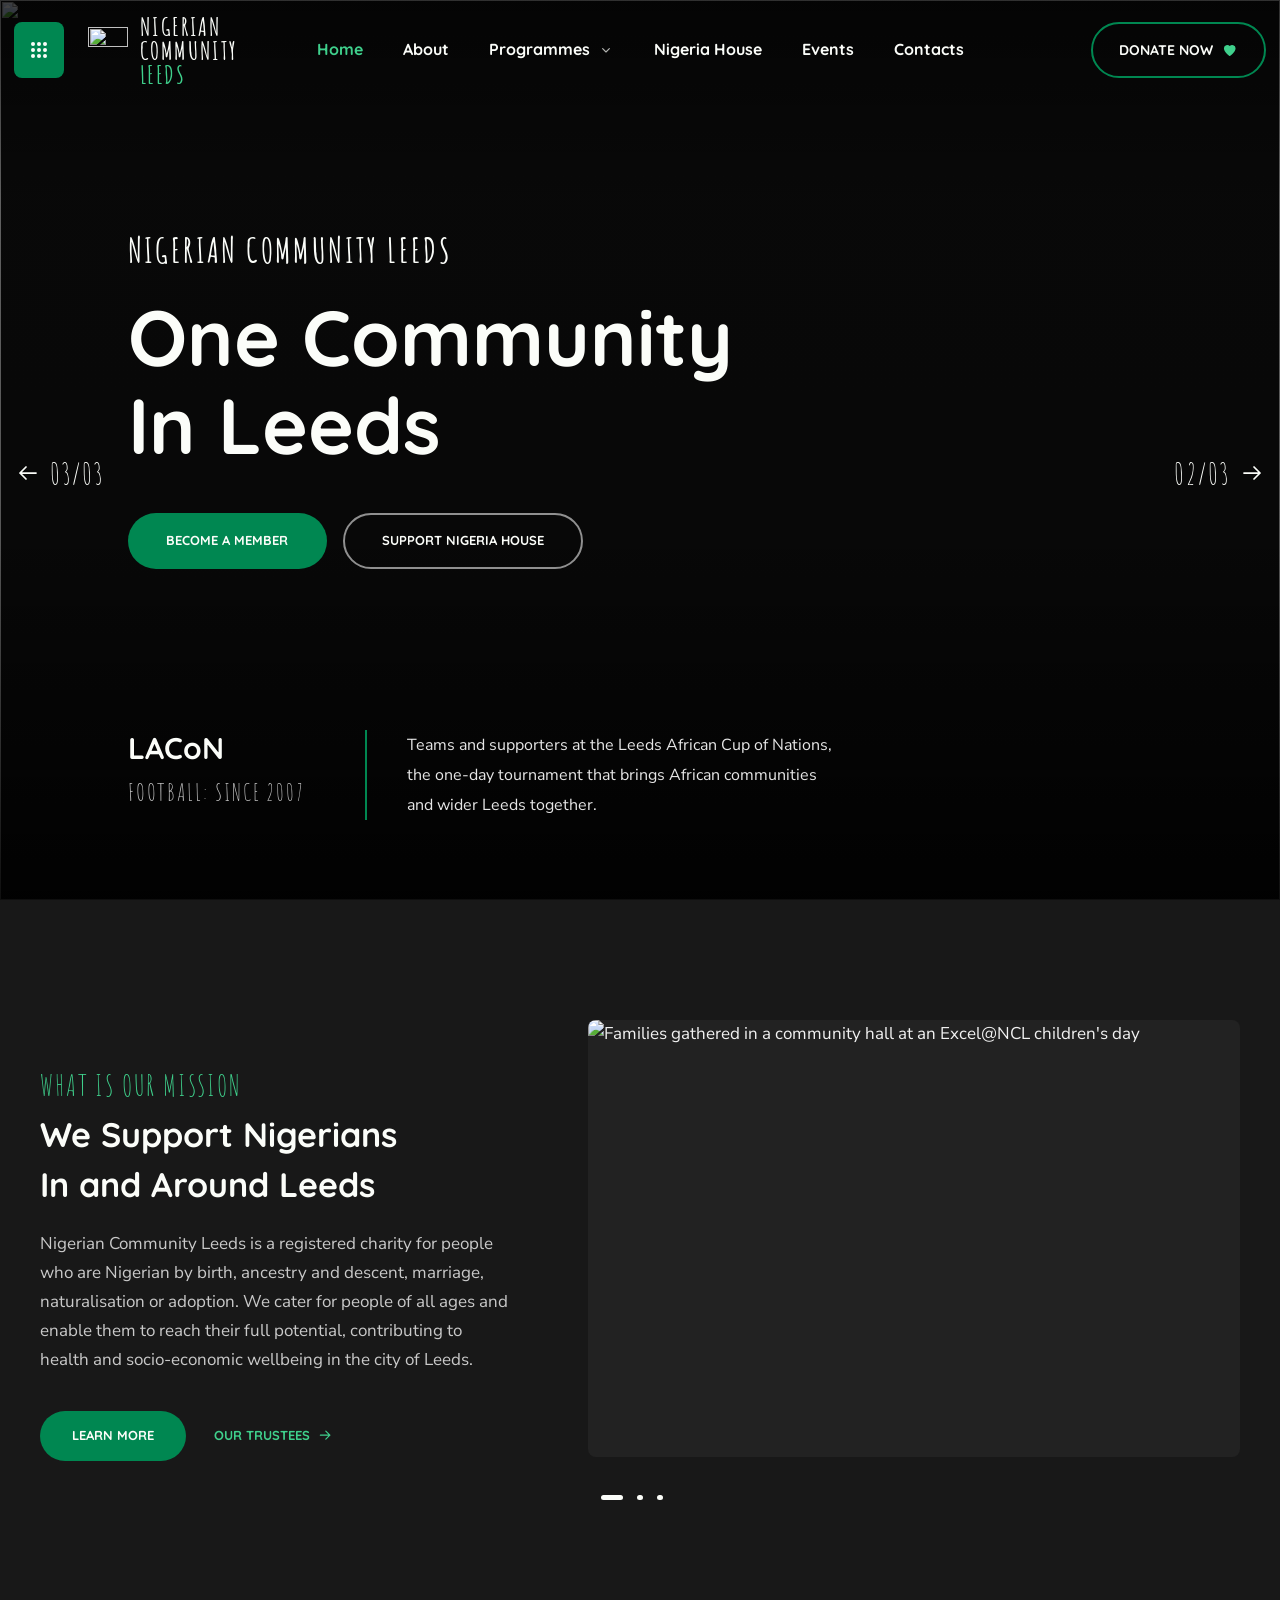
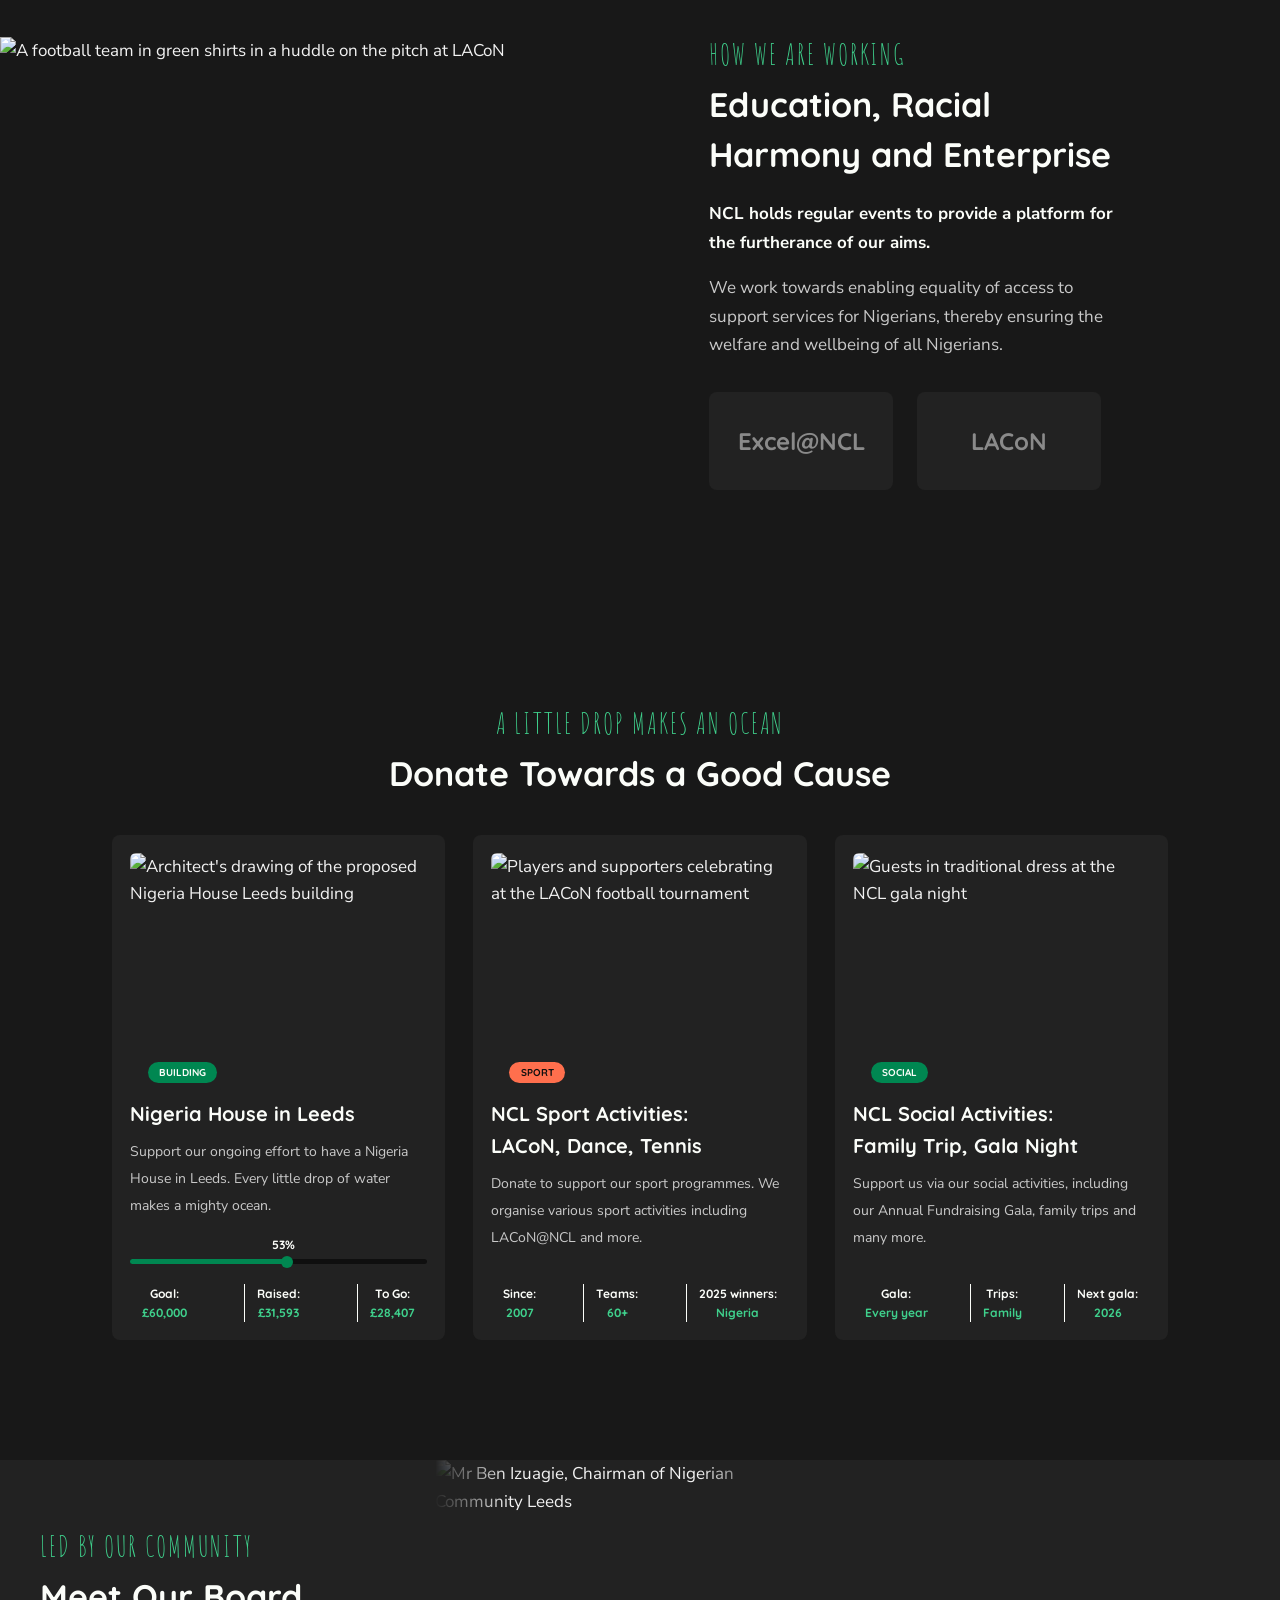
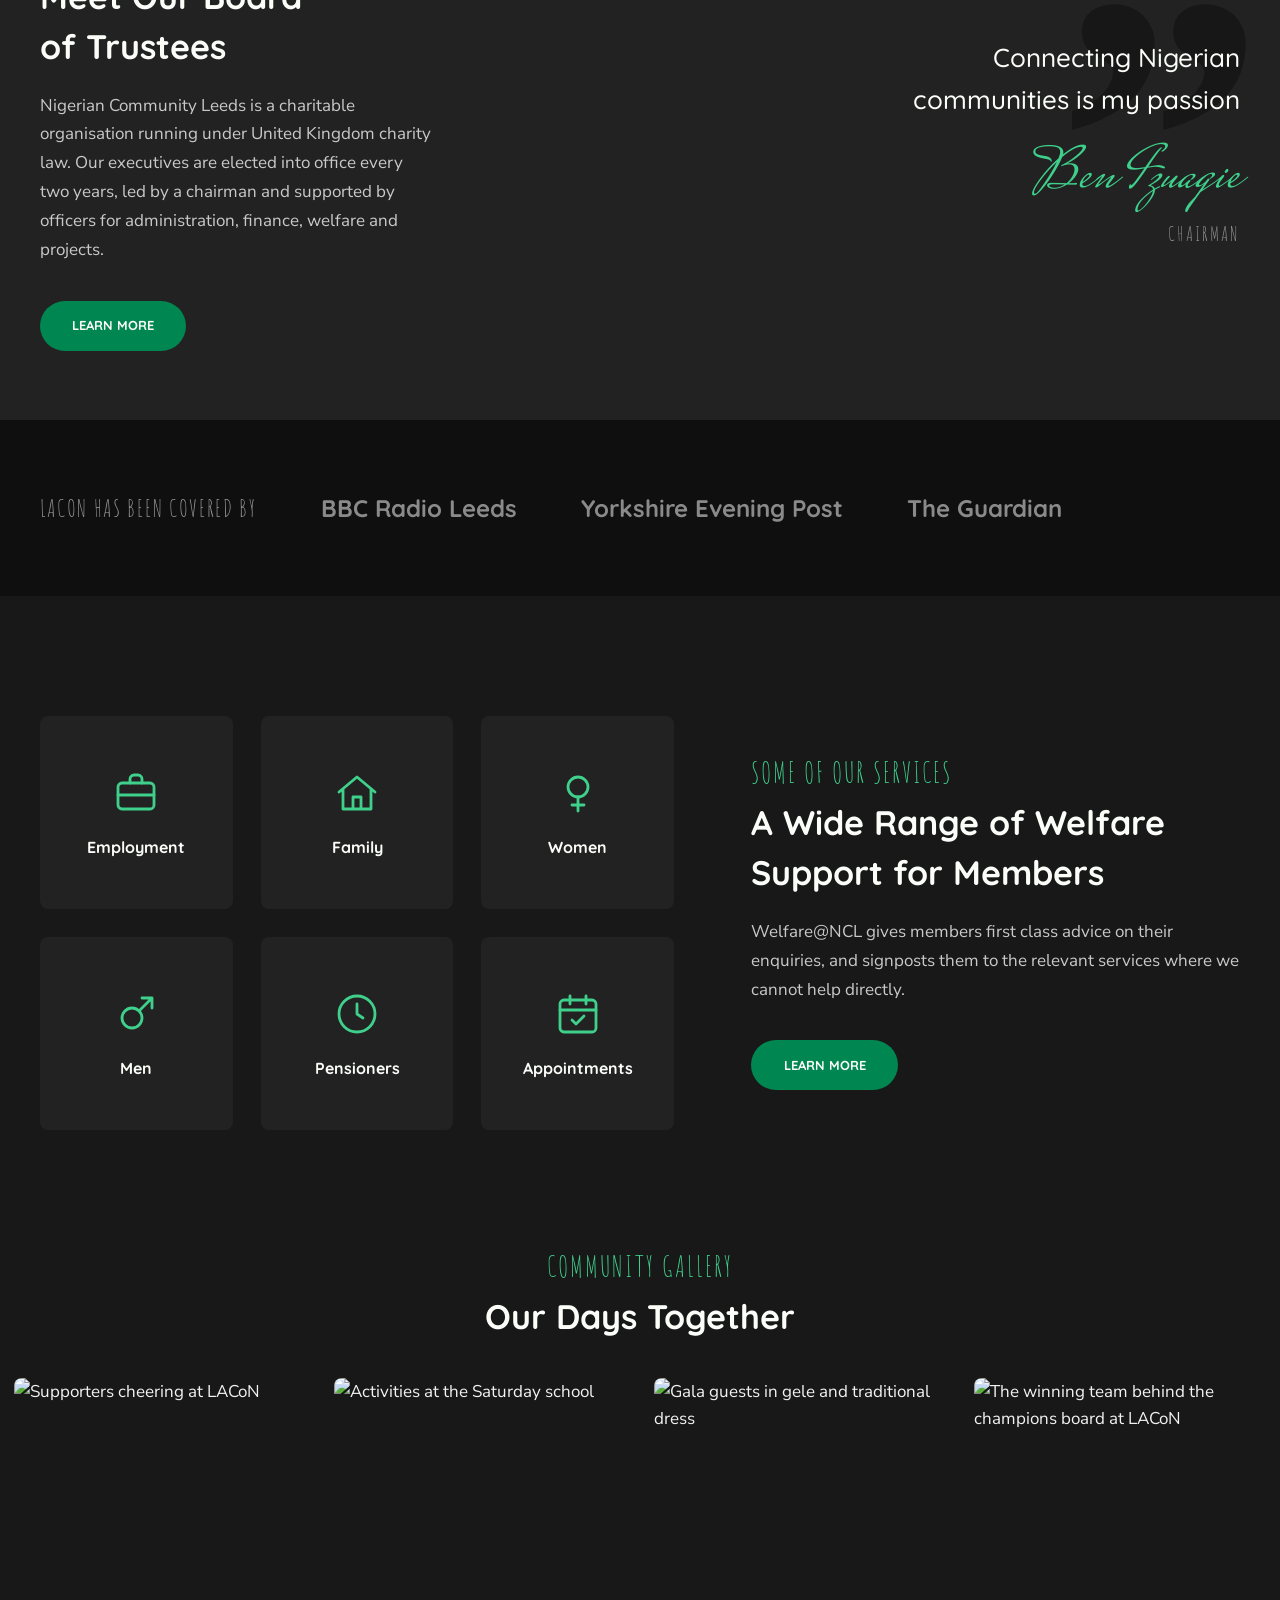
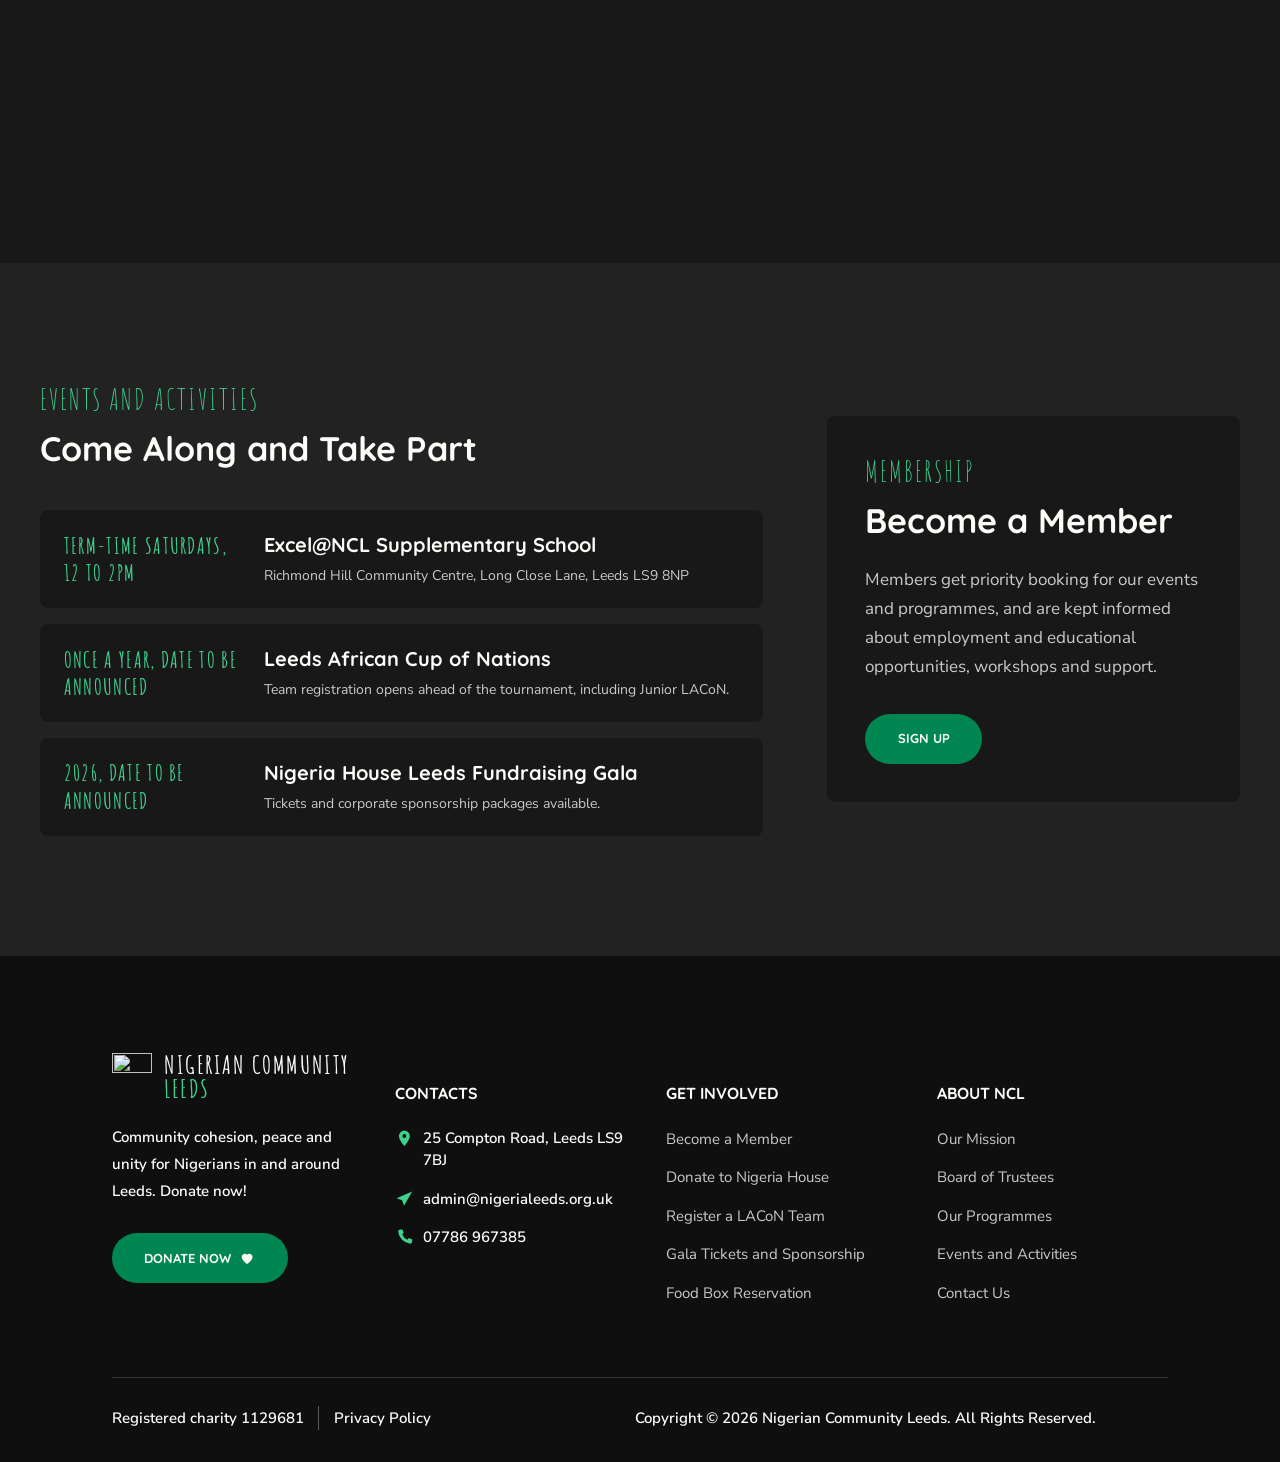
==== index.html @ 9a16222a "Add Nigerian Community Leeds static site Six pages (home, about, programmes, Nigeria House, events, " ====
<!doctype html>
<html lang="en-GB">
<head>
  <meta charset="utf-8">
  <meta name="viewport" content="width=device-width, initial-scale=1">
  <title>Nigerian Community Leeds | Education, welfare, sport and culture</title>
  <meta name="description" content="Nigerian Community Leeds (NCL) is a registered charity supporting Nigerians in and around Leeds through education, welfare, sport and culture.">
  <meta name="theme-color" content="#181818">

  <link rel="preconnect" href="https://fonts.googleapis.com">
  <link rel="preconnect" href="https://fonts.gstatic.com" crossorigin>
  <link href="https://fonts.googleapis.com/css2?family=Amatic+SC:wght@400;700&family=Mrs+Saint+Delafield&family=Nunito+Sans:opsz,wght@6..12,400;6..12,600;6..12,700&family=Quicksand:wght@500;700&display=swap" rel="stylesheet">
  <link rel="stylesheet" href="assets/css/main.css">
  <script src="assets/js/main.js" type="module"></script>
</head>
<body>
  <a class="skip-link" href="#main">Skip to content</a>

  <header class="site-header" data-header>
    <div class="site-header__start">
      <button class="menu-button" type="button" aria-haspopup="dialog" aria-controls="site-menu" data-menu-open>
        <span class="visually-hidden">Open menu</span>
        <svg viewBox="0 0 24 24" aria-hidden="true" fill="currentColor">
          <circle cx="6" cy="6" r="2"/><circle cx="12" cy="6" r="2"/><circle cx="18" cy="6" r="2"/>
          <circle cx="6" cy="12" r="2"/><circle cx="12" cy="12" r="2"/><circle cx="18" cy="12" r="2"/>
          <circle cx="6" cy="18" r="2"/><circle cx="12" cy="18" r="2"/><circle cx="18" cy="18" r="2"/>
        </svg>
      </button>
      <a class="brand" href="index.html" aria-label="Nigerian Community Leeds, home">
        <img class="brand__crest" src="https://nigerialeeds.org.uk/wp-content/uploads/2013/03/logo-e1364282303320.png" alt="" width="40" height="46">
        <span class="brand__name">Nigerian Community <span>Leeds</span></span>
      </a>
    </div>

    <nav class="site-nav" aria-label="Main">
      <ul class="site-nav__list">
        <li><a href="index.html" aria-current="page">Home</a></li>
        <li><a href="about.html">About</a></li>
        <li class="has-submenu">
          <a href="programmes.html">Programmes
            <svg class="icon" viewBox="0 0 24 24" aria-hidden="true"><path d="m7 10 5 5 5-5"/></svg>
          </a>
          <ul class="submenu">
            <li><a href="programmes.html#excel">Excel@NCL school</a></li>
            <li><a href="programmes.html#lacon">LACoN tournament</a></li>
            <li><a href="programmes.html#gala">Gala awards night</a></li>
            <li><a href="programmes.html#welfare">Welfare@NCL</a></li>
          </ul>
        </li>
        <li><a href="nigeria-house.html">Nigeria House</a></li>
        <li><a href="events.html">Events</a></li>
        <li><a href="contact.html">Contacts</a></li>
      </ul>
    </nav>

    <div class="site-header__end">
      <a class="button button--outline" href="nigeria-house.html#donate">
        Donate now
        <svg class="icon icon--solid" viewBox="0 0 24 24" aria-hidden="true"><path d="M12 20.500s-8-5-8-10.700A4.600 4.600 0 0 1 12 7a4.600 4.600 0 0 1 8 2.800c0 5.700-8 10.700-8 10.700z"/></svg>
      </a>
    </div>
  </header>

  <dialog class="menu" id="site-menu" aria-label="Menu" data-menu>
    <button class="round-button menu__close" type="button" data-menu-close>
      <span class="visually-hidden">Close menu</span>
      <svg class="icon" viewBox="0 0 24 24" aria-hidden="true"><path d="M6 6l12 12M18 6 6 18"/></svg>
    </button>
    <ul class="menu__list">
      <li><a href="index.html">Home</a></li>
      <li><a href="about.html">About</a></li>
      <li><a href="programmes.html">Programmes</a></li>
      <li><a href="nigeria-house.html">Nigeria House</a></li>
      <li><a href="events.html">Events</a></li>
      <li><a href="index.html#membership">Membership</a></li>
      <li><a href="contact.html">Contacts</a></li>
    </ul>
    <address class="menu__contact">
      25 Compton Road, Leeds LS9 7BJ<br>
      <a href="tel:+447786967385">07786 967385</a><br>
      <a href="mailto:admin@nigerialeeds.org.uk">admin@nigerialeeds.org.uk</a>
    </address>
  </dialog>

  <main id="main">

    <!-- Hero -->
    <section class="hero" aria-labelledby="hero-title" data-slider>
      <div class="hero__media" aria-hidden="true">
        <img class="hero__slide is-active" data-slide src="https://nigerialeeds.org.uk/wp-content/uploads/2020/03/img_1047.jpg" alt="" fetchpriority="high">
        <img class="hero__slide" data-slide src="https://nigerialeeds.org.uk/wp-content/uploads/2020/03/IMG_1128-1024x768.jpg" alt="" loading="lazy">
        <img class="hero__slide" data-slide src="https://nigerialeeds.org.uk/wp-content/uploads/2012/03/IMG_20140524_151326.jpg" alt="" loading="lazy">
      </div>

      <button class="hero__arrow hero__arrow--prev" type="button" data-prev aria-label="Previous slide">
        <svg class="icon" viewBox="0 0 24 24" aria-hidden="true"><path d="M20 12H4m6-6-6 6 6 6"/></svg>
        <span data-prev-count>03/03</span>
      </button>
      <button class="hero__arrow hero__arrow--next" type="button" data-next aria-label="Next slide">
        <span data-next-count>02/03</span>
        <svg class="icon" viewBox="0 0 24 24" aria-hidden="true"><path d="M4 12h16m-6-6 6 6-6 6"/></svg>
      </button>

      <div class="hero__content container">
        <p class="hero__eyebrow">Nigerian Community Leeds</p>
        <h1 class="hero__title" id="hero-title" data-headline>One Community<br>In Leeds</h1>
        <div class="hero__actions">
          <a class="button button--green button--caps" href="https://nigerialeeds.org.uk/membership-2/">Become a member</a>
          <a class="button button--ghost button--caps" href="nigeria-house.html">Support Nigeria House</a>
        </div>
      </div>

      <div class="hero__footer container" aria-live="polite">
        <div class="hero__caption">
          <p class="hero__caption-title" data-caption-title>LACoN</p>
          <p class="hero__caption-meta" data-caption-meta>Football: since 2007</p>
        </div>
        <p class="hero__caption-text" data-caption-text>Teams and supporters at the Leeds African Cup of Nations, the one-day tournament that brings African communities and wider Leeds together.</p>
      </div>
    </section>

<!-- Mission -->
    <section class="mission" id="about" aria-labelledby="mission-title">
      <div class="container mission__grid">
        <div class="mission__copy">
          <p class="eyebrow">What is our mission</p>
          <h2 class="heading" id="mission-title">We Support Nigerians In and Around Leeds</h2>
          <p class="prose">Nigerian Community Leeds is a registered charity for people who are Nigerian by birth, ancestry and descent, marriage, naturalisation or adoption. We cater for people of all ages and enable them to reach their full potential, contributing to health and socio-economic wellbeing in the city of Leeds.</p>
          <div class="mission__actions">
            <a class="button button--green button--caps" href="#aims">Learn more</a>
            <a class="arrow-link" href="about.html#trustees">Our trustees
              <svg class="icon" viewBox="0 0 24 24" aria-hidden="true"><path d="M5 12h14m-6-6 6 6-6 6"/></svg>
            </a>
          </div>
        </div>

        <div class="fader" data-fader>
          <div class="fader__frame">
            <img class="is-active" data-fader-item src="https://nigerialeeds.org.uk/wp-content/uploads/2012/03/IMG_20140524_142056.jpg" alt="Families gathered in a community hall at an Excel@NCL children's day" loading="lazy">
            <img data-fader-item src="https://nigerialeeds.org.uk/wp-content/uploads/2012/03/IMG_20140524_121127.jpg" alt="Children and volunteers at the Saturday school" loading="lazy">
            <img data-fader-item src="https://nigerialeeds.org.uk/wp-content/uploads/2012/03/IMG_20140524_151326.jpg" alt="A large group of children and parents at an NCL community day" loading="lazy">
          </div>
          <div class="dots">
            <button class="dots__dot is-active" type="button" data-fader-dot aria-label="Show photo 1"></button>
            <button class="dots__dot" type="button" data-fader-dot aria-label="Show photo 2"></button>
            <button class="dots__dot" type="button" data-fader-dot aria-label="Show photo 3"></button>
          </div>
        </div>
      </div>
    </section>

    <!-- How we work -->
    <section class="working" id="aims" aria-labelledby="working-title">
      <img class="working__image" src="https://nigerialeeds.org.uk/wp-content/uploads/2020/03/img_0846-1024x683.jpg" alt="A football team in green shirts in a huddle on the pitch at LACoN" loading="lazy">
      <div class="working__copy">
        <p class="eyebrow">How we are working</p>
        <h2 class="heading" id="working-title">Education, Racial Harmony and Enterprise</h2>
        <p class="working__lead">NCL holds regular events to provide a platform for the furtherance of our aims.</p>
        <p class="prose">We work towards enabling equality of access to support services for Nigerians, thereby ensuring the welfare and wellbeing of all Nigerians.</p>
        <ul class="marks">
          <li><a class="mark" href="programmes.html#excel">Excel@NCL</a></li>
          <li><a class="mark" href="programmes.html#lacon">LACoN</a></li>
        </ul>
      </div>
    </section>

<!-- Donations -->
    <section class="causes" id="nigeria-house" aria-labelledby="causes-title">
      <div class="container">
        <header class="causes__head">
          <p class="eyebrow">A little drop makes an ocean</p>
          <h2 class="heading" id="causes-title">Donate Towards a Good Cause</h2>
        </header>

        <ul class="causes__grid">
          <li class="cause">
            <div class="cause__media">
              <img src="https://nigerialeeds.org.uk/wp-content/uploads/2018/06/nigeria-house-leeds-project-e1585828055638.jpg" alt="Architect's drawing of the proposed Nigeria House Leeds building" loading="lazy">
              <span class="cause__tag">Building</span>
            </div>
            <h3 class="cause__title"><a href="nigeria-house.html">Nigeria House in Leeds</a></h3>
            <p class="cause__text">Support our ongoing effort to have a Nigeria House in Leeds. Every little drop of water makes a mighty ocean.</p>
            <div class="meter" role="progressbar" aria-valuemin="0" aria-valuemax="60000" aria-valuenow="31593" aria-label="£31,593 raised of £60,000 goal" style="--progress: 52.66%">
              <span class="meter__label">53%</span>
              <span class="meter__track"><span class="meter__fill"></span></span>
            </div>
            <dl class="cause__figures">
              <div><dt>Goal:</dt><dd>£60,000</dd></div>
              <div><dt>Raised:</dt><dd>£31,593</dd></div>
              <div><dt>To Go:</dt><dd>£28,407</dd></div>
            </dl>
          </li>

          <li class="cause">
            <div class="cause__media">
              <img src="https://nigerialeeds.org.uk/wp-content/uploads/2016/07/IMG_1654-1024x768.jpg" alt="Players and supporters celebrating at the LACoN football tournament" loading="lazy">
              <span class="cause__tag cause__tag--coral">Sport</span>
            </div>
            <h3 class="cause__title"><a href="https://www.paypal.com/donate/?hosted_button_id=N3G7WAUGGRSZN" rel="noopener">NCL Sport Activities: LACoN, Dance, Tennis</a></h3>
            <p class="cause__text">Donate to support our sport programmes. We organise various sport activities including LACoN@NCL and more.</p>
            <dl class="cause__figures">
              <div><dt>Since:</dt><dd>2007</dd></div>
              <div><dt>Teams:</dt><dd>60+</dd></div>
              <div><dt>2025 winners:</dt><dd>Nigeria</dd></div>
            </dl>
          </li>

          <li class="cause">
            <div class="cause__media">
              <img src="https://nigerialeeds.org.uk/wp-content/uploads/2020/03/IMG_1128-1024x768.jpg" alt="Guests in traditional dress at the NCL gala night" loading="lazy">
              <span class="cause__tag">Social</span>
            </div>
            <h3 class="cause__title"><a href="https://www.paypal.com/donate/?hosted_button_id=N3G7WAUGGRSZN" rel="noopener">NCL Social Activities: Family Trip, Gala Night</a></h3>
            <p class="cause__text">Support us via our social activities, including our Annual Fundraising Gala, family trips and many more.</p>
            <dl class="cause__figures">
              <div><dt>Gala:</dt><dd>Every year</dd></div>
              <div><dt>Trips:</dt><dd>Family</dd></div>
              <div><dt>Next gala:</dt><dd>2026</dd></div>
            </dl>
          </li>
        </ul>
      </div>
    </section>

<!-- Trustees and chairman's quote -->
    <section class="voice" id="trustees" aria-labelledby="voice-title">
      <div class="container voice__grid">
        <div class="voice__copy">
          <p class="eyebrow">Led by our community</p>
          <h2 class="heading" id="voice-title">Meet Our Board of Trustees</h2>
          <p class="prose">Nigerian Community Leeds is a charitable organisation running under United Kingdom charity law. Our executives are elected into office every two years, led by a chairman and supported by officers for administration, finance, welfare and projects.</p>
          <a class="button button--green button--caps" href="about.html#trustees">Learn more</a>
        </div>

        <img class="voice__portrait" src="https://nigerialeeds.org.uk/wp-content/uploads/2024/05/WhatsApp-Image-2024-05-19-at-17.00.54.jpeg" alt="Mr Ben Izuagie, Chairman of Nigerian Community Leeds" loading="lazy" width="861" height="808">

        <figure class="voice__quote">
          <span class="voice__marks" aria-hidden="true">”</span>
          <blockquote>
            <p>Connecting Nigerian communities is my passion</p>
          </blockquote>
          <figcaption>
            <span class="voice__name">Ben Izuagie</span>
            <span class="voice__role">Chairman</span>
          </figcaption>
        </figure>
      </div>
    </section>

    <!-- Press -->
    <section class="press" aria-labelledby="press-title">
      <div class="container press__inner">
        <h2 class="press__label" id="press-title">LACoN has been covered by</h2>
        <ul class="press__list">
          <li>BBC Radio Leeds</li>
          <li>Yorkshire Evening Post</li>
          <li>The Guardian</li>
        </ul>
      </div>
    </section>

    <!-- Welfare services -->
    <section class="services" id="welfare" aria-labelledby="services-title">
      <div class="container services__grid">
        <ul class="tiles">
          <li><a class="tile" href="mailto:welfare@nigerialeeds.org.uk">
            <svg class="icon" viewBox="0 0 24 24" aria-hidden="true"><rect x="3" y="7" width="18" height="13" rx="2"/><path d="M9 7V5a2 2 0 0 1 2-2h2a2 2 0 0 1 2 2v2M3 13h18"/></svg>
            Employment</a></li>
          <li><a class="tile" href="mailto:welfare@nigerialeeds.org.uk">
            <svg class="icon" viewBox="0 0 24 24" aria-hidden="true"><path d="M3 11.500 12 4l9 7.500M5 10v10h14V10M10 20v-6h4v6"/></svg>
            Family</a></li>
          <li><a class="tile" href="mailto:welfare@nigerialeeds.org.uk">
            <svg class="icon" viewBox="0 0 24 24" aria-hidden="true"><circle cx="12" cy="9" r="5"/><path d="M12 14v7m-3-3h6"/></svg>
            Women</a></li>
          <li><a class="tile" href="mailto:welfare@nigerialeeds.org.uk">
            <svg class="icon" viewBox="0 0 24 24" aria-hidden="true"><circle cx="10" cy="14" r="5"/><path d="m14 10 6-6m-5 0h5v5"/></svg>
            Men</a></li>
          <li><a class="tile" href="mailto:welfare@nigerialeeds.org.uk">
            <svg class="icon" viewBox="0 0 24 24" aria-hidden="true"><circle cx="12" cy="12" r="9"/><path d="M12 7v5l3 2"/></svg>
            Pensioners</a></li>
          <li><a class="tile" href="https://nigerialeeds.org.uk/book-your-appointment/">
            <svg class="icon" viewBox="0 0 24 24" aria-hidden="true"><rect x="3" y="5" width="18" height="16" rx="2"/><path d="M3 10h18M8 3v4m8-4v4m-7 8 2 2 4-4"/></svg>
            Appointments</a></li>
        </ul>
        <div class="services__copy">
          <p class="eyebrow">Some of our services</p>
          <h2 class="heading" id="services-title">A Wide Range of Welfare Support for Members</h2>
          <p class="prose">Welfare@NCL gives members first class advice on their enquiries, and signposts them to the relevant services where we cannot help directly.</p>
          <a class="button button--green button--caps" href="programmes.html#welfare">Learn more</a>
        </div>
      </div>
    </section>

<!-- Gallery -->
    <section class="gallery" aria-labelledby="gallery-title">
      <header class="section-head">
        <p class="eyebrow">Community gallery</p>
        <h2 class="heading" id="gallery-title">Our Days Together</h2>
      </header>
      <ul class="gallery__grid">
        <li><img src="https://nigerialeeds.org.uk/wp-content/uploads/2016/07/IMG_1654-1024x768.jpg" alt="Supporters cheering at LACoN" loading="lazy"></li>
        <li><img src="https://nigerialeeds.org.uk/wp-content/uploads/2012/03/IMG_20140524_121127.jpg" alt="Activities at the Saturday school" loading="lazy"></li>
        <li><img src="https://nigerialeeds.org.uk/wp-content/uploads/2020/03/IMG_1128-1024x768.jpg" alt="Gala guests in gele and traditional dress" loading="lazy"></li>
        <li><img src="https://nigerialeeds.org.uk/wp-content/uploads/2020/03/img_1036-1024x683.jpg" alt="The winning team behind the champions board at LACoN" loading="lazy"></li>
      </ul>
    </section>

    <!-- Events and membership -->
    <section class="events" id="events" aria-labelledby="events-title">
      <div class="container events__grid">
        <div>
          <p class="eyebrow">Events and activities</p>
          <h2 class="heading" id="events-title"><a href="events.html">Come Along and Take Part</a></h2>
          <ol class="agenda">
            <li class="agenda__item">
              <p class="agenda__when">Term-time Saturdays, 12 to 2pm</p>
              <div>
                <h3 class="agenda__title">Excel@NCL Supplementary School</h3>
                <p>Richmond Hill Community Centre, Long Close Lane, Leeds LS9 8NP</p>
              </div>
            </li>
            <li class="agenda__item">
              <p class="agenda__when">Once a year, date to be announced</p>
              <div>
                <h3 class="agenda__title">Leeds African Cup of Nations</h3>
                <p>Team registration opens ahead of the tournament, including Junior LACoN.</p>
              </div>
            </li>
            <li class="agenda__item">
              <p class="agenda__when">2026, date to be announced</p>
              <div>
                <h3 class="agenda__title">Nigeria House Leeds Fundraising Gala</h3>
                <p>Tickets and corporate sponsorship packages available.</p>
              </div>
            </li>
          </ol>
        </div>

        <aside class="join" id="membership" aria-labelledby="join-title">
          <p class="eyebrow">Membership</p>
          <h2 class="heading" id="join-title">Become a Member</h2>
          <p class="prose">Members get priority booking for our events and programmes, and are kept informed about employment and educational opportunities, workshops and support.</p>
          <a class="button button--green button--caps" href="https://nigerialeeds.org.uk/membership-2/">Sign up</a>
        </aside>
      </div>
    </section>
</main>

  <footer class="footer">
    <div class="container footer__grid">
      <div class="footer__about">
        <a class="brand" href="index.html" aria-label="Nigerian Community Leeds, home">
          <img class="brand__crest" src="https://nigerialeeds.org.uk/wp-content/uploads/2013/03/logo-e1364282303320.png" alt="" width="40" height="46" loading="lazy">
          <span class="brand__name">Nigerian Community <span>Leeds</span></span>
        </a>
        <p>Community cohesion, peace and unity for Nigerians in and around Leeds. Donate now!</p>
        <a class="button button--green button--caps" href="nigeria-house.html#donate">
          Donate now
          <svg class="icon icon--solid" viewBox="0 0 24 24" aria-hidden="true"><path d="M12 20.500s-8-5-8-10.700A4.600 4.600 0 0 1 12 7a4.600 4.600 0 0 1 8 2.800c0 5.700-8 10.700-8 10.700z"/></svg>
        </a>
      </div>

      <div>
        <h2 class="footer__heading">Contacts</h2>
        <ul class="footer__contacts">
          <li>
            <svg class="icon icon--solid" viewBox="0 0 24 24" aria-hidden="true"><path fill-rule="evenodd" d="M12 2a7 7 0 0 0-7 7c0 5 7 13 7 13s7-8 7-13a7 7 0 0 0-7-7zm0 9.500a2.500 2.500 0 1 1 0-5 2.500 2.500 0 0 1 0 5z"/></svg>
            <address>25 Compton Road, Leeds LS9 7BJ</address>
          </li>
          <li>
            <svg class="icon icon--solid" viewBox="0 0 24 24" aria-hidden="true"><path d="M22 2 2 10.500l7 2.500 2.500 7L22 2z"/></svg>
            <a href="mailto:admin@nigerialeeds.org.uk">admin@nigerialeeds.org.uk</a>
          </li>
          <li>
            <svg class="icon icon--solid" viewBox="0 0 24 24" aria-hidden="true"><path d="M6.600 2h3l1.500 4.500-2 1.500a12 12 0 0 0 6.900 6.900l1.500-2 4.500 1.500v3A2.600 2.600 0 0 1 19.400 20 17.400 17.400 0 0 1 4 4.600 2.600 2.600 0 0 1 6.600 2z"/></svg>
            <a href="tel:+447786967385">07786 967385</a>
          </li>
        </ul>
      </div>

      <nav aria-labelledby="footer-involved">
        <h2 class="footer__heading" id="footer-involved">Get involved</h2>
        <ul class="footer__links">
          <li><a href="https://nigerialeeds.org.uk/membership-2/">Become a Member</a></li>
          <li><a href="nigeria-house.html">Donate to Nigeria House</a></li>
          <li><a href="https://nigerialeeds.org.uk/lacon-team-registration-form/">Register a LACoN Team</a></li>
          <li><a href="events.html#gala">Gala Tickets and Sponsorship</a></li>
          <li><a href="https://nigerialeeds.org.uk/reservations/">Food Box Reservation</a></li>
        </ul>
      </nav>

      <nav aria-labelledby="footer-about">
        <h2 class="footer__heading" id="footer-about">About NCL</h2>
        <ul class="footer__links">
          <li><a href="about.html">Our Mission</a></li>
          <li><a href="about.html#trustees">Board of Trustees</a></li>
          <li><a href="programmes.html">Our Programmes</a></li>
          <li><a href="events.html">Events and Activities</a></li>
          <li><a href="contact.html">Contact Us</a></li>
        </ul>
      </nav>
    </div>

    <div class="container footer__base">
      <ul class="footer__legal">
        <li>Registered charity 1129681</li>
        <li><a href="https://nigerialeeds.org.uk/privacy-policy/">Privacy Policy</a></li>
      </ul>
      <p>Copyright © <span data-year>2026</span> Nigerian Community Leeds. All Rights Reserved.</p>
    </div>
  </footer>

  <a class="to-top" href="#main" data-to-top>
    <span class="visually-hidden">Back to top</span>
    <svg class="icon" viewBox="0 0 24 24" aria-hidden="true"><path d="M12 19V5m-6 6 6-6 6 6"/></svg>
  </a>
</body>
</html>
---- assets/css/main.css ----
/* Nigerian Community Leeds
   1. Tokens  2. Base  3. Utilities  4. Components  5. Sections  6. Motion */

/* 1. Tokens ---------------------------------------------------------- */
:root {
  --ink-950: #0f0f0f;
  --ink-900: #181818;
  --ink-800: #222222;
  --ink-700: #2c2c2c;
  --line: #343434;
  --green-600: #007a48;
  --green-500: #008751;
  --green-300: #3fd08c;
  --coral-500: #ff6f4d;
  --coral-600: #f0552f;
  --paper: #f1f5ee;
  --white: #fbfdf9;
  --text: #f2f2f2;
  --text-muted: #b9b9b9;
  --text-on-paper: #0c2016;
  --text-on-paper-muted: #3f5a4b;

  --font-display: "Quicksand", "Segoe UI", sans-serif;
  --font-body: "Nunito Sans", "Segoe UI", sans-serif;
  --font-script: "Amatic SC", "Arial Narrow", sans-serif;
  --font-signature: "Mrs Saint Delafield", cursive;

  --step--1: 0.875rem;
  --step-0: 1.0625rem;
  --step-1: 1.25rem;
  --step-2: clamp(1.5rem, 1.2rem + 1.2vw, 2rem);
  --step-3: clamp(2rem, 1.4rem + 2.6vw, 3.25rem);
  --step-4: clamp(2.6rem, 1.4rem + 5.4vw, 5.5rem);

  --space-section: clamp(4.5rem, 3rem + 7vw, 9rem);
  --gutter: clamp(1rem, 0.4rem + 2.6vw, 2.5rem);
  --radius: 14px;
  --radius-pill: 999px;
  --shadow: 0 18px 40px -18px rgb(0 0 0 / 0.6);
  --ease-out: cubic-bezier(0.16, 1, 0.3, 1);
  --header-height: 6.25rem;
}

/* 2. Base ------------------------------------------------------------ */
*, *::before, *::after { box-sizing: border-box; }

html {
  scroll-behavior: smooth;
  scroll-padding-top: var(--header-height);
  scrollbar-color: var(--green-600) var(--ink-950);
  -webkit-text-size-adjust: 100%;
}

body {
  margin: 0;
  background: var(--ink-900);
  color: var(--text);
  font: 400 var(--step-0)/1.6 var(--font-body);
  caret-color: var(--green-300);
}

::selection { background: var(--green-500); color: var(--white); }

img { display: block; max-width: 100%; height: auto; }
h1, h2, h3, p, ul, ol, dl, dd, figure, blockquote { margin: 0; }
ul, ol { padding: 0; list-style: none; }
address { font-style: normal; }

h1, h2, h3 {
  font-family: var(--font-display);
  font-weight: 700;
  line-height: 1.15;
  text-wrap: balance;
}

a { color: inherit; text-underline-offset: 0.2em; }

:focus-visible {
  outline: 3px solid var(--coral-500);
  outline-offset: 3px;
  border-radius: 4px;
}

/* 3. Utilities ------------------------------------------------------- */
.container {
  width: min(100% - 2 * var(--gutter), 76rem);
  margin-inline: auto;
}

.visually-hidden {
  position: absolute;
  width: 1px;
  height: 1px;
  overflow: hidden;
  clip-path: inset(50%);
  white-space: nowrap;
}

.skip-link {
  position: absolute;
  left: var(--gutter);
  top: -4rem;
  z-index: 100;
  padding: 0.75rem 1rem;
  background: var(--white);
  color: var(--text-on-paper);
  border-radius: 0 0 8px 8px;
}
.skip-link:focus { top: 0; }

.icon {
  width: 1.25em;
  height: 1.25em;
  flex: none;
  fill: none;
  stroke: currentColor;
  stroke-width: 1.75;
  stroke-linecap: round;
  stroke-linejoin: round;
}

/* 4. Components ------------------------------------------------------ */
.button {
  display: inline-flex;
  align-items: center;
  justify-content: center;
  gap: 0.6em;
  min-height: 3.25rem;
  padding: 0.75rem 1.75rem;
  border: 2px solid transparent;
  border-radius: var(--radius-pill);
  font: 700 var(--step-0)/1.2 var(--font-body);
  text-decoration: none;
  transition: background-color 0.2s, border-color 0.2s, color 0.2s, transform 0.3s var(--ease-out);
}
.button:hover { transform: translateY(-2px); }
.button:active { transform: translateY(0); }
.button--green { background: var(--green-500); color: var(--white); }
.button--green:hover { background: var(--green-600); }
.button--coral { background: var(--coral-500); color: var(--ink-950); }
.button--coral:hover { background: var(--coral-600); }
.button--ghost { border-color: rgb(255 255 255 / 0.55); color: var(--white); }
.button--ghost:hover { border-color: var(--white); background: rgb(255 255 255 / 0.1); }
.button--dark { background: var(--ink-900); color: var(--white); }
.button--dark:hover { background: var(--ink-700); }
.button--block { width: 100%; }

.round-button {
  display: grid;
  place-items: center;
  width: 3rem;
  height: 3rem;
  border: 1px solid var(--line);
  border-radius: 50%;
  background: transparent;
  color: var(--text);
  cursor: pointer;
  transition: background-color 0.2s, border-color 0.2s;
}
.round-button:hover { background: var(--green-500); border-color: var(--green-500); }
.round-button:disabled { opacity: 0.35; cursor: default; background: transparent; border-color: var(--line); }

.text-link {
  display: inline-flex;
  align-items: center;
  gap: 0.5em;
  font-weight: 700;
  color: var(--green-300);
  text-decoration: none;
}
.text-link .icon { transition: transform 0.3s var(--ease-out); }
.text-link:hover .icon { transform: translateX(4px); }

.tag {
  display: inline-block;
  padding: 0.2rem 0.75rem;
  border-radius: var(--radius-pill);
  background: var(--green-500);
  color: var(--white);
  font-size: var(--step--1);
  font-weight: 700;
}

.brand {
  display: inline-flex;
  align-items: center;
  gap: 0.75rem;
  color: var(--white);
  text-decoration: none;
}
.brand__crest { width: 2.5rem; height: auto; }
.brand__name {
  font: 700 1.6rem/0.95 var(--font-script);
  letter-spacing: 0.06em;
  text-transform: uppercase;
}
.brand__name span { display: block; color: var(--green-300); }

.section { padding-block: var(--space-section); }
.section__title { font-size: var(--step-3); max-width: 18ch; }
.section__lede {
  margin-top: 1.25rem;
  font-size: var(--step-1);
  line-height: 1.5;
  max-width: 34rem;
}

/* 5. Sections -------------------------------------------------------- */

/* Header */
.site-header {
  position: fixed;
  inset: 0 0 auto;
  z-index: 50;
  display: grid;
  grid-template-columns: 1fr auto 1fr;
  align-items: center;
  gap: 1.5rem;
  min-height: var(--header-height);
  padding-inline: 0.875rem;
  transition: background-color 0.3s, box-shadow 0.3s;
}
.site-header.is-stuck {
  background: var(--ink-950);
  box-shadow: 0 1px 0 var(--line);
}
.site-header__start { display: flex; align-items: center; gap: 1.5rem; }
.site-header__end { display: flex; justify-content: end; }

.menu-button {
  display: grid;
  place-items: center;
  width: 3.5rem;
  height: 3.5rem;
  border: 0;
  border-radius: 8px;
  background: var(--green-500);
  color: var(--white);
  cursor: pointer;
  transition: background-color 0.2s;
}
.menu-button:hover { background: var(--green-600); }
.menu-button svg { width: 1.5rem; height: 1.5rem; }

.site-nav__list { display: flex; gap: 2.5rem; }
.site-nav__list > li { position: relative; }
.site-nav__list > li > a {
  display: inline-flex;
  align-items: center;
  gap: 0.5rem;
  padding-block: 1rem;
  font: 700 1rem/1.2 var(--font-display);
  color: var(--white);
  text-decoration: none;
  transition: color 0.2s;
}
.site-nav__list > li > a:hover,
.site-nav__list > li > a[aria-current] { color: var(--green-300); }
.site-nav__list .icon { width: 1rem; height: 1rem; opacity: 0.7; }

.submenu {
  position: absolute;
  top: 100%;
  left: -1.5rem;
  min-width: 14rem;
  padding: 0.75rem 0;
  border-radius: 8px;
  background: var(--white);
  box-shadow: var(--shadow);
  visibility: hidden;
  opacity: 0;
  transform: translateY(8px);
  transition: opacity 0.2s, transform 0.3s var(--ease-out), visibility 0.2s;
}
.has-submenu:hover .submenu,
.has-submenu:focus-within .submenu { visibility: visible; opacity: 1; transform: none; }
.submenu a {
  display: block;
  padding: 0.5rem 1.5rem;
  font: 700 0.9375rem/1.4 var(--font-display);
  color: var(--text-on-paper);
  text-decoration: none;
}
.submenu a:hover { color: var(--green-600); }

.button--outline {
  min-height: 3.5rem;
  padding-inline: 1.6rem;
  border-color: var(--green-500);
  color: var(--white);
  font: 700 0.875rem/1 var(--font-display);
  text-transform: uppercase;
}
.button--outline:hover { background: var(--green-500); }
.button--outline .icon { color: var(--green-300); }
.button--outline:hover .icon { color: var(--white); }
.icon--solid { fill: currentColor; stroke: none; }

@media (max-width: 68rem) {
  .site-header { grid-template-columns: 1fr auto; }
  .site-nav { display: none; }
}
@media (max-width: 30rem) {
  .site-header { --header-height: 5rem; gap: 0.75rem; }
  .site-header__start { gap: 0.75rem; }
  .menu-button { width: 3rem; height: 3rem; }
  .brand__crest { display: none; }
  .button--outline { min-height: 3rem; padding-inline: 1rem; }
}

/* Menu panel */
.menu {
  width: min(24rem, 100%);
  max-width: none;
  height: 100dvh;
  max-height: none;
  margin: 0;
  padding: 1.5rem 2rem 2rem;
  border: 0;
  background: var(--ink-950);
  color: var(--text);
  overflow-y: auto;
}
.menu::backdrop { background: rgb(0 0 0 / 0.65); }
.menu__close { margin-left: auto; }
.menu__list { margin-top: 1.5rem; }
.menu__list a {
  display: block;
  padding-block: 0.9rem;
  border-bottom: 1px solid var(--line);
  font: 700 1.375rem/1.2 var(--font-display);
  text-decoration: none;
}
.menu__list a:hover { color: var(--green-300); }
.menu__contact { margin-top: 2rem; color: var(--text-muted); line-height: 1.9; }
.menu__contact a { text-decoration: none; }
.menu__contact a:hover { color: var(--green-300); }

/* Hero */
.hero {
  position: relative;
  display: grid;
  grid-template-rows: 1fr auto;
  min-height: max(100svh, 44rem);
  padding-top: var(--header-height);
  isolation: isolate;
  overflow: hidden;
}
.hero__media { position: absolute; inset: 0; z-index: -1; background: #111; }
.hero__media::after {
  content: "";
  position: absolute;
  inset: 0;
  background: linear-gradient(rgb(0 0 0 / 0.75), rgb(0 0 0 / 0.5) 22%, rgb(0 0 0 / 0.55) 60%, rgb(0 0 0 / 0.92));
}
.hero__slide {
  position: absolute;
  inset: 0;
  width: 100%;
  height: 100%;
  object-fit: cover;
  opacity: 0;
  transform: scale(1.06);
  transition: opacity 1.2s ease, transform 7s linear;
}
.hero__slide.is-active { opacity: 1; transform: none; }

.hero__content { align-self: center; padding-block: 2rem; }
.hero__eyebrow {
  font: 700 clamp(1.5rem, 1.1rem + 1.3vw, 2.25rem)/1.2 var(--font-script);
  letter-spacing: 0.07em;
  text-transform: uppercase;
  color: var(--white);
}
.hero__title {
  margin-top: 1.5rem;
  font-size: clamp(2.5rem, 1.2rem + 4.6vw, 5.25rem);
  line-height: 1.12;
  color: var(--white);
}

.hero__arrow {
  position: absolute;
  top: 50%;
  z-index: 1;
  display: inline-flex;
  align-items: center;
  gap: 0.6rem;
  padding: 0.5rem;
  border: 0;
  background: none;
  color: var(--white);
  font: 400 1.9rem/1 var(--font-script);
  letter-spacing: 0.04em;
  cursor: pointer;
  transition: color 0.2s;
}
.hero__arrow:hover { color: var(--green-300); }
.hero__arrow .icon { width: 1.5rem; height: 1.5rem; transition: transform 0.3s var(--ease-out); }
.hero__arrow--prev { left: 0.5rem; }
.hero__arrow--next { right: 0.5rem; }
.hero__arrow--prev:hover .icon { transform: translateX(-4px); }
.hero__arrow--next:hover .icon { transform: translateX(4px); }

.hero__footer {
  display: flex;
  align-items: start;
  gap: 3.75rem;
  padding-block: 2rem 5rem;
}
.hero__caption { flex: none; min-width: 11rem; }
.hero__caption-title { font: 700 1.875rem/1.2 var(--font-display); color: var(--white); }
.hero__caption-meta {
  margin-top: 0.75rem;
  font: 400 1.5rem/1.2 var(--font-script);
  letter-spacing: 0.08em;
  text-transform: uppercase;
  color: #c2c2c2;
}
.hero__caption-text {
  max-width: 30rem;
  padding-left: 2.5rem;
  border-left: 2px solid var(--green-500);
  font-size: 1rem;
  line-height: 1.875;
  color: #e6e6e6;
}

@media (max-width: 84rem) {
  .hero__content, .hero__footer { padding-inline: 5.5rem; }
}
@media (max-width: 48rem) {
  .hero__content, .hero__footer { padding-inline: 0; }
  .hero__arrow { top: auto; bottom: 1rem; }
  .hero__footer { flex-direction: column; gap: 1.25rem; padding-bottom: 5.5rem; }
  .hero__caption-text { padding-left: 1.25rem; }
}

/* Shared section text */
.eyebrow {
  font: 400 1.75rem/1.2 var(--font-script);
  letter-spacing: 0.07em;
  text-transform: uppercase;
  color: var(--green-300);
}
.heading a { text-decoration: none; }
.heading a:hover { color: var(--green-300); }
.heading {
  margin-top: 0.5rem;
  font-size: clamp(1.625rem, 1.3rem + 1.1vw, 2.125rem);
  line-height: 1.47;
  color: var(--white);
}
.prose { margin-top: 1.25rem; line-height: 1.7; color: #c9c9c9; }
.button--caps {
  min-height: 3.125rem;
  padding-inline: 1.9rem;
  font: 700 0.8125rem/1 var(--font-display);
  text-transform: uppercase;
}
.arrow-link {
  display: inline-flex;
  align-items: center;
  gap: 0.4rem;
  font: 700 0.8125rem/1 var(--font-display);
  text-transform: uppercase;
  text-decoration: none;
  color: var(--green-300);
}
.arrow-link .icon { transition: transform 0.3s var(--ease-out); }
.arrow-link:hover .icon { transform: translateX(4px); }

/* Mission */
.mission { padding-top: clamp(4.5rem, 2rem + 8vw, 7.5rem); }
.mission__grid {
  display: grid;
  grid-template-columns: minmax(0, 455fr) minmax(0, 630fr);
  gap: clamp(2.5rem, 6vw, 5.3rem);
  align-items: center;
}
.mission__actions { display: flex; flex-wrap: wrap; align-items: center; gap: 1.75rem; margin-top: 2.25rem; }

.fader__frame {
  position: relative;
  aspect-ratio: 630 / 422;
  border-radius: 8px;
  overflow: hidden;
  background: var(--ink-800);
}
.fader__frame img {
  position: absolute;
  inset: 0;
  width: 100%;
  height: 100%;
  object-fit: cover;
  opacity: 0;
  transition: opacity 0.8s ease;
}
.fader__frame img.is-active { opacity: 1; }

.dots { display: flex; align-items: center; gap: 0.25rem; margin: 1.75rem 0 0 0.5rem; }
.dots__dot {
  position: relative;
  width: 1rem;
  height: 1.5rem;
  padding: 0;
  border: 0;
  background: none;
  cursor: pointer;
  transition: width 0.3s var(--ease-out);
}
.dots__dot::before {
  content: "";
  position: absolute;
  inset: calc(50% - 2.5px) 5px;
  border-radius: 3px;
  background: var(--white);
}
.dots__dot.is-active { width: 2rem; }

/* How we work: the photo runs off the left edge of the page */
.working {
  display: grid;
  grid-template-columns: 49% minmax(0, 1fr);
  align-items: center;
  margin-top: clamp(4.5rem, 2rem + 8vw, 8rem);
  padding-bottom: clamp(4.5rem, 2rem + 8vw, 7.5rem);
}
.working__image {
  width: 100%;
  height: clamp(18rem, 23vw + 10rem, 29.5rem);
  object-fit: cover;
  border-radius: 0 8px 8px 0;
}
.working__copy {
  max-width: calc(26rem + 6.4vw + var(--gutter));
  padding-inline: 6.4vw var(--gutter);
}
.working__lead { margin-top: 1.25rem; font-weight: 700; line-height: 1.7; color: var(--white); }
.working .prose { margin-top: 1rem; }

.marks { display: flex; flex-wrap: wrap; gap: 1.5rem; margin-top: 2rem; }
.mark {
  display: grid;
  place-items: center;
  width: 11.5rem;
  height: 6.125rem;
  border-radius: 8px;
  background: var(--ink-800);
  font: 700 1.5rem/1 var(--font-display);
  text-decoration: none;
  color: #8a8a8a;
  transition: color 0.25s, background-color 0.25s;
}
.mark:hover { background: var(--ink-700); color: var(--white); }

@media (max-width: 56rem) {
  .mission__grid, .working { grid-template-columns: minmax(0, 1fr); }
  .working { gap: 2.5rem; }
  .working__image { width: calc(100% - var(--gutter)); }
  .working__copy { max-width: none; padding-inline: var(--gutter); }
}
@media (max-width: 30rem) {
  .marks li { flex: 1; }
  .mark { width: 100%; }
  .marks { gap: 1rem 1.5rem; }
}

/* Donations */
.causes { padding-block: clamp(4rem, 2rem + 6vw, 6rem) clamp(4.5rem, 2rem + 8vw, 7.5rem); }
.causes__head { text-align: center; }
.causes__grid {
  display: grid;
  grid-template-columns: repeat(3, minmax(0, 1fr));
  gap: 1.75rem;
  max-width: 66rem;
  margin: 2.25rem auto 0;
}
.cause {
  position: relative;
  display: flex;
  flex-direction: column;
  padding: 1.125rem;
  border-radius: 8px;
  background: var(--ink-800);
  transition: background-color 0.3s, transform 0.4s var(--ease-out);
}
.cause:hover { background: var(--ink-700); transform: translateY(-4px); }
.cause__media { position: relative; }
.cause__media img {
  width: 100%;
  aspect-ratio: 247 / 182;
  object-fit: cover;
  border-radius: 6px;
}
.cause__tag {
  position: absolute;
  left: 1.125rem;
  bottom: -0.7rem;
  padding: 0.35rem 0.7rem;
  border-radius: var(--radius-pill);
  background: var(--green-500);
  color: var(--white);
  font: 700 0.625rem/1 var(--font-display);
  text-transform: uppercase;
}
.cause__tag--coral { background: var(--coral-500); color: var(--ink-950); }
.cause__title { margin-top: 1.6rem; font-size: 1.25rem; line-height: 1.6; color: var(--white); }
.cause__title a { text-decoration: none; transition: color 0.2s; }
.cause__title a::after { content: ""; position: absolute; inset: 0; }
.cause:hover .cause__title a { color: var(--green-300); }
.cause__text { margin-top: 0.6rem; font-size: 0.875rem; line-height: 1.9; color: #c9c9c9; }

.meter { position: relative; margin-top: 1.25rem; padding-top: 1.25rem; }
.meter__label {
  position: absolute;
  top: 0;
  left: clamp(0%, var(--progress) - 0.9rem, 100% - 2rem);
  font: 700 0.75rem/1 var(--font-display);
  color: var(--white);
}
.meter__track { display: block; height: 5px; border-radius: 3px; background: var(--ink-950); }
.meter__fill {
  position: relative;
  display: block;
  width: var(--progress);
  height: 100%;
  border-radius: inherit;
  background: var(--green-500);
}
.meter__fill::after {
  content: "";
  position: absolute;
  right: -6px;
  top: 50%;
  width: 12px;
  height: 12px;
  margin-top: -6px;
  border-radius: 50%;
  background: var(--green-500);
}

.cause__figures {
  display: grid;
  grid-template-columns: repeat(3, auto);
  justify-content: space-between;
  margin-top: auto;
  padding-top: 1.25rem;
}
.meter + .cause__figures { margin-top: 0; }
.cause__figures div { padding-inline: 0.75rem; text-align: center; }
.cause__figures div + div { border-left: 1px solid var(--white); }
.cause__figures dt { font: 700 0.75rem/1.6 var(--font-display); color: var(--white); }
.cause__figures dd { font: 700 0.75rem/1.6 var(--font-display); color: var(--green-300); font-variant-numeric: tabular-nums; }

@media (max-width: 60rem) {
  .causes__grid { grid-template-columns: repeat(2, minmax(0, 1fr)); }
}
@media (max-width: 38rem) {
  .causes__grid { grid-template-columns: minmax(0, 1fr); }
}

/* Trustees and chairman's quote */
.voice { background: var(--ink-800); overflow: hidden; }
.voice__grid {
  display: grid;
  grid-template-columns: minmax(0, 385fr) minmax(0, 330fr) minmax(0, 455fr);
  align-items: center;
  min-height: 35rem;
}
.voice__copy { padding-block: 3rem; }
.voice__copy .button { margin-top: 2.25rem; }
.voice__portrait {
  align-self: end;
  width: 100%;
  height: 35rem;
  object-fit: cover;
  object-position: top;
  -webkit-mask-image: linear-gradient(to right, transparent, #000 22%, #000 78%, transparent);
  mask-image: linear-gradient(to right, transparent, #000 22%, #000 78%, transparent);
}
.voice__quote { position: relative; isolation: isolate; padding-block: 3rem; text-align: right; }
.voice__marks {
  position: absolute;
  right: -1.5rem;
  top: -3.5rem;
  z-index: -1;
  font: 700 26rem/1 Georgia, "Times New Roman", serif;
  color: var(--ink-950);
  opacity: 0.55;
  user-select: none;
}
.voice__quote blockquote p {
  font: 500 clamp(1.25rem, 1rem + 0.9vw, 1.625rem)/1.65 var(--font-display);
  color: var(--white);
  text-wrap: balance;
}
.voice__name {
  display: block;
  margin-top: 1.5rem;
  font: 400 3.75rem/1.1 var(--font-signature);
  color: var(--green-300);
}
.voice__role {
  display: block;
  margin-top: 0.75rem;
  font: 400 1.25rem/1 var(--font-script);
  letter-spacing: 0.1em;
  text-transform: uppercase;
  color: #9a9a9a;
}

/* Press */
.press { background: var(--ink-950); }
.press__inner {
  display: flex;
  flex-wrap: wrap;
  align-items: center;
  gap: 1rem 4rem;
  min-height: 11rem;
  padding-block: 2.5rem;
}
.press__label {
  font: 400 1.5rem/1.2 var(--font-script);
  letter-spacing: 0.07em;
  text-transform: uppercase;
  color: #9a9a9a;
}
.press__list { display: flex; flex-wrap: wrap; gap: 0.75rem 4rem; }
.press__list li { font: 700 1.5rem/1.2 var(--font-display); color: #8a8a8a; }

/* Welfare services */
.services { padding-block: clamp(4.5rem, 2rem + 8vw, 7.5rem); }
.services__grid {
  display: grid;
  grid-template-columns: minmax(0, 545fr) minmax(0, 420fr);
  gap: clamp(2.5rem, 6vw, 5rem);
  align-items: center;
}
.services__copy .button { margin-top: 2.25rem; }
.tiles { display: grid; grid-template-columns: repeat(3, minmax(0, 1fr)); gap: 1.75rem; }
.tile {
  display: flex;
  flex-direction: column;
  align-items: center;
  justify-content: center;
  gap: 1.25rem;
  aspect-ratio: 1;
  padding: 1rem;
  border-radius: 8px;
  background: var(--ink-800);
  font: 700 1rem/1.25 var(--font-display);
  text-align: center;
  text-decoration: none;
  color: var(--white);
  transition: background-color 0.25s, transform 0.3s var(--ease-out);
}
.tile .icon { width: 3rem; height: 3rem; stroke-width: 1.4; color: var(--green-300); transition: color 0.25s; }
.tile:hover { background: var(--green-600); transform: translateY(-4px); }
.tile:hover .icon { color: var(--white); }

@media (max-width: 62rem) {
  .voice__grid { grid-template-columns: minmax(0, 1fr); min-height: 0; }
  .voice__copy { padding-block: 4.5rem 0; }
  .voice__portrait { order: 3; height: 22rem; -webkit-mask-image: none; mask-image: none; border-radius: 8px 8px 0 0; }
  .voice__quote { text-align: left; }
  .voice__marks { right: auto; left: -1rem; }
  .services__grid { grid-template-columns: minmax(0, 1fr); }
  .services__copy { order: -1; }
}
@media (max-width: 30rem) {
  .tiles { grid-template-columns: repeat(2, minmax(0, 1fr)); gap: 1rem; }
}

/* Gallery */
.section-head { text-align: center; }
.gallery { padding-bottom: clamp(4.5rem, 2rem + 8vw, 7.5rem); }
.gallery__grid {
  display: grid;
  grid-template-columns: repeat(4, minmax(0, 1fr));
  gap: 1.75rem;
  margin-top: 2.25rem;
  padding-inline: 0.875rem;
}
.gallery__grid li { border-radius: 8px; overflow: hidden; }
.gallery__grid img {
  width: 100%;
  aspect-ratio: 4 / 5;
  object-fit: cover;
  transition: transform 0.8s var(--ease-out);
}
.gallery__grid li:hover img { transform: scale(1.05); }

/* Events and membership */
.events { background: var(--ink-800); padding-block: clamp(4.5rem, 2rem + 8vw, 7.5rem); }
.events__grid {
  display: grid;
  grid-template-columns: minmax(0, 7fr) minmax(0, 4fr);
  gap: clamp(2rem, 5vw, 4.5rem);
  align-items: center;
}
.agenda { display: grid; gap: 1rem; margin-top: 2.25rem; }
.agenda__item {
  display: grid;
  grid-template-columns: 11rem minmax(0, 1fr);
  gap: 1.5rem;
  align-items: center;
  padding: 1.25rem 1.5rem;
  border-radius: 8px;
  background: var(--ink-900);
}
.agenda__when {
  font: 700 1.375rem/1.25 var(--font-script);
  letter-spacing: 0.06em;
  text-transform: uppercase;
  color: var(--green-300);
}
.agenda__title { font-size: 1.25rem; line-height: 1.5; color: var(--white); }
.agenda__item div p { margin-top: 0.25rem; font-size: 0.875rem; line-height: 1.7; color: #c9c9c9; }
.join { padding: clamp(1.75rem, 3vw, 2.5rem); border-radius: 8px; background: var(--ink-900); }
.join .button { margin-top: 2rem; }

@media (max-width: 56rem) {
  .gallery__grid { grid-template-columns: repeat(2, minmax(0, 1fr)); gap: 0.875rem; }
  .events__grid { grid-template-columns: minmax(0, 1fr); }
}
@media (max-width: 36rem) {
  .agenda__item { grid-template-columns: minmax(0, 1fr); gap: 0.5rem; }
}

/* Footer */
.footer { background: var(--ink-950); font-size: 0.9375rem; color: #c9c9c9; }
.footer__grid {
  display: grid;
  grid-template-columns: 1.05fr repeat(3, 1fr);
  gap: 3rem 2.5rem;
  max-width: 66rem;
  padding-block: clamp(3.5rem, 2rem + 5vw, 6rem) 4.5rem;
}
.footer__about p { margin-block: 1.5rem 1.75rem; font-weight: 600; line-height: 1.8; color: var(--white); }
.footer__heading {
  margin: 2rem 0 1.5rem;
  font: 700 1rem/1.2 var(--font-display);
  text-transform: uppercase;
  color: var(--white);
}
.footer__contacts li {
  display: flex;
  align-items: start;
  gap: 0.6rem;
  font-weight: 600;
  line-height: 1.5;
  color: var(--white);
}
.footer__contacts li + li { margin-top: 1rem; }
.footer__contacts .icon { margin-top: 0.1rem; color: var(--green-300); }
.footer__links li + li { margin-top: 0.9rem; }
.footer a:not(.button, .brand) { text-decoration: none; transition: color 0.2s; }
.footer a:not(.button, .brand):hover { color: var(--green-300); }

.footer__base {
  display: flex;
  flex-wrap: wrap;
  justify-content: space-between;
  gap: 0.75rem 2rem;
  max-width: 66rem;
  padding-block: 1.75rem 2rem;
  border-top: 1px solid var(--line);
  font-weight: 600;
  color: var(--white);
}
.footer__legal { display: flex; flex-wrap: wrap; gap: 0.5rem 0; }
.footer__legal li + li { margin-left: 0.9rem; padding-left: 0.9rem; border-left: 1px solid #5a5a5a; }

/* Back to top */
.to-top {
  position: fixed;
  right: 0;
  bottom: 1.5rem;
  z-index: 40;
  display: grid;
  place-items: center;
  width: 4rem;
  height: 3.25rem;
  padding-right: 0.5rem;
  border-radius: 2rem 0 0 2rem;
  background: var(--green-500);
  color: var(--green-600);
  visibility: hidden;
  opacity: 0;
  transform: translateX(100%);
  transition: opacity 0.3s, transform 0.4s var(--ease-out), visibility 0.3s;
}
.to-top.is-visible { visibility: visible; opacity: 1; transform: none; }
.to-top .icon {
  width: 2.5rem;
  height: 2.5rem;
  padding: 0.6rem;
  border-radius: 50%;
  background: var(--white);
  stroke-width: 2.2;
}

@media (max-width: 56rem) {
  .footer__grid { grid-template-columns: repeat(2, minmax(0, 1fr)); }
  .footer__heading { margin-top: 0; }
}
@media (max-width: 36rem) {
  .footer__grid { grid-template-columns: minmax(0, 1fr); }
}

/* Inner pages: banner */
.banner {
  position: relative;
  isolation: isolate;
  padding-block: calc(var(--header-height) + 4.5rem) 5.5rem;
  text-align: center;
  background: #111;
  overflow: hidden;
}
.banner__image {
  position: absolute;
  inset: 0;
  z-index: -1;
  width: 100%;
  height: 100%;
  object-fit: cover;
  opacity: 0.3;
}
.banner__title { font-size: clamp(2.25rem, 1.5rem + 3vw, 3.5rem); color: var(--white); }
.crumbs {
  display: flex;
  justify-content: center;
  gap: 0.6rem;
  margin-top: 0.75rem;
  font: 400 1.5rem/1.2 var(--font-script);
  letter-spacing: 0.08em;
  text-transform: uppercase;
  color: var(--green-300);
}
.crumbs li + li::before { content: "/"; margin-right: 0.6rem; color: #9a9a9a; }
.crumbs a { color: var(--white); text-decoration: none; }
.crumbs a:hover { color: var(--green-300); }

/* About: who we are */
.intro { padding-block: clamp(4.5rem, 2rem + 8vw, 7.5rem); }
.intro__grid {
  display: grid;
  grid-template-columns: minmax(0, 1fr) minmax(0, 1fr);
  gap: clamp(2.5rem, 6vw, 5.5rem);
  align-items: center;
}
.intro__media { position: relative; padding-bottom: 3.5rem; }
.intro__media > img { width: 100%; aspect-ratio: 5 / 4; object-fit: cover; border-radius: 8px; }
.intro__quote {
  position: absolute;
  left: -2rem;
  bottom: 0;
  max-width: 22rem;
  padding: 1.5rem 1.75rem;
  border-radius: 8px;
  background: var(--green-600);
  color: var(--white);
  box-shadow: var(--shadow);
}
.intro__quote blockquote p { font: 500 1.0625rem/1.6 var(--font-display); }
.intro__quote figcaption { margin-top: 1rem; }
.intro__quote strong { display: block; font: 700 1rem/1.3 var(--font-display); }
.intro__quote span {
  font: 400 1.25rem/1.2 var(--font-script);
  letter-spacing: 0.08em;
  text-transform: uppercase;
}

/* About: aims */
.features { background: var(--ink-800); padding-block: clamp(4.5rem, 2rem + 8vw, 7rem); }
.features__grid {
  display: grid;
  grid-template-columns: repeat(4, minmax(0, 1fr));
  gap: 2.5rem 1.75rem;
  margin-top: 3rem;
}
.feature { text-align: center; }
.feature .icon {
  width: 5.5rem;
  height: 5.5rem;
  padding: 1.5rem;
  border-radius: 8px;
  background: var(--ink-900);
  color: var(--green-300);
  stroke-width: 1.4;
}
.feature__title { margin-top: 1.5rem; font-size: 1.25rem; line-height: 1.4; color: var(--white); }
.feature p { margin-top: 0.75rem; font-size: 0.9375rem; line-height: 1.75; color: #c9c9c9; }

/* About: facts */
.facts { background: var(--ink-950); padding-block: 4rem; }
.facts__grid { display: grid; grid-template-columns: repeat(4, minmax(0, 1fr)); gap: 2.5rem 1.75rem; text-align: center; }
.facts__grid div { display: flex; flex-direction: column; }
.facts__grid dd {
  font: 700 clamp(2.25rem, 1.6rem + 2.4vw, 3.25rem)/1.1 var(--font-display);
  font-variant-numeric: tabular-nums;
  color: var(--white);
}
.facts__grid dt {
  margin-top: 0.5rem;
  font: 400 1.375rem/1.25 var(--font-script);
  letter-spacing: 0.07em;
  text-transform: uppercase;
  color: var(--green-300);
}

/* About: trustees */
.team { padding-block: clamp(4.5rem, 2rem + 8vw, 7.5rem); }
.team__lede { max-width: 40rem; margin-inline: auto; }
.team__grid {
  display: grid;
  grid-template-columns: repeat(5, minmax(0, 1fr));
  gap: 2.5rem 1.75rem;
  margin-top: 3rem;
}
.member { text-align: center; }
.member img,
.member__blank {
  width: 100%;
  aspect-ratio: 4 / 5;
  border-radius: 8px;
  background: var(--ink-800);
}
.member img { object-fit: cover; object-position: top; }
.member__blank {
  display: grid;
  place-items: center;
  font: 700 2.5rem/1 var(--font-display);
  color: #6a6a6a;
}
.member__name { margin-top: 1.25rem; font-size: 1.0625rem; line-height: 1.4; color: var(--white); }
.member__role {
  margin-top: 0.25rem;
  font: 400 1.25rem/1.2 var(--font-script);
  letter-spacing: 0.08em;
  text-transform: uppercase;
  color: var(--green-300);
}

/* Call to action band */
.cta { background: var(--green-600); padding-block: 4rem; }
.cta__inner { display: flex; flex-wrap: wrap; align-items: center; justify-content: space-between; gap: 2rem; }
.cta .eyebrow { color: var(--white); }
.cta__actions { display: flex; flex-wrap: wrap; gap: 1rem; }

@media (max-width: 62rem) {
  .intro__grid { grid-template-columns: minmax(0, 1fr); }
  .intro__quote { left: 1rem; }
  .features__grid, .facts__grid { grid-template-columns: repeat(2, minmax(0, 1fr)); }
  .team__grid { grid-template-columns: repeat(3, minmax(0, 1fr)); }
}
@media (max-width: 36rem) {
  .features__grid { grid-template-columns: minmax(0, 1fr); }
  .team__grid { grid-template-columns: repeat(2, minmax(0, 1fr)); gap: 2rem 1rem; }
  .intro__quote { position: relative; left: 0; margin: -3rem 1rem 0; }
  .intro__media { padding-bottom: 0; }
}

/* 6. Motion ---------------------------------------------------------- */
@media (prefers-reduced-motion: no-preference) {
  .meter.is-visible .meter__fill { animation: fill-grow 1.4s var(--ease-out) both; transform-origin: left; }
}
@keyframes fill-grow { from { transform: scaleX(0); } }

@media (prefers-reduced-motion: reduce) {
  html { scroll-behavior: auto; }
  *, *::before, *::after { transition-duration: 0.01ms !important; }
}

/* Keep the copyright line clear of the back-to-top button */
@media (max-width: 80rem) {
  .footer__base { padding-right: 4.5rem; }
}

/* 7. Inner page components ------------------------------------------- */
.hero__actions { display: flex; flex-wrap: wrap; gap: 1rem; margin-top: 2.75rem; }
.hero__actions .button { min-height: 3.5rem; padding-inline: 2.3rem; }

.pill {
  display: inline-block;
  padding: 0.35rem 0.7rem;
  border-radius: var(--radius-pill);
  background: var(--green-500);
  color: var(--white);
  font: 700 0.625rem/1 var(--font-display);
  text-transform: uppercase;
}
.pill--coral { background: var(--coral-500); color: var(--ink-950); }

.ticks { display: grid; gap: 0.6rem; margin-top: 1.25rem; font-size: 0.9375rem; line-height: 1.6; color: #c9c9c9; }
.ticks li { position: relative; padding-left: 1.6rem; }
.ticks li::before {
  content: "";
  position: absolute;
  left: 0.15rem;
  top: 0.3rem;
  width: 0.4rem;
  height: 0.75rem;
  border: solid var(--green-300);
  border-width: 0 2px 2px 0;
  transform: rotate(45deg);
}
.ticks--columns { grid-template-columns: repeat(2, minmax(0, 1fr)); gap: 0.75rem 2rem; }

/* Listing cards: programmes and events */
.listings { padding-block: clamp(4rem, 2rem + 6vw, 6rem) clamp(4.5rem, 2rem + 8vw, 7.5rem); }
.listing {
  display: grid;
  grid-template-columns: minmax(0, 54fr) minmax(0, 46fr);
  gap: 1.875rem;
  align-items: center;
  max-width: 66rem;
  margin: 2rem auto 0;
  padding: 1.875rem;
  border-radius: 8px;
  background: var(--ink-800);
  scroll-margin-top: calc(var(--header-height) + 1rem);
}
.section-head + .listing { margin-top: 2.5rem; }
.listing__image {
  width: 100%;
  height: 100%;
  min-height: 20rem;
  max-height: 30rem;
  object-fit: cover;
  border-radius: 6px;
}
.listing__image--contain { object-fit: contain; background: var(--ink-950); }
.listing__title { margin-top: 1.25rem; font-size: 1.625rem; line-height: 1.35; color: var(--white); }
.listing__text { margin-top: 0.75rem; font-size: 0.9375rem; line-height: 1.8; color: #c9c9c9; }
.listing .cause__figures { margin-top: 0.5rem; }
.listing__actions { display: flex; flex-wrap: wrap; align-items: center; gap: 1.5rem; margin-top: 1.75rem; }

.reveal { margin-top: 1.25rem; }
.reveal summary {
  width: fit-content;
  font: 700 0.8125rem/1.4 var(--font-display);
  text-transform: uppercase;
  color: var(--green-300);
  cursor: pointer;
}
.reveal__list {
  display: grid;
  grid-template-columns: repeat(2, minmax(0, 1fr));
  gap: 0.35rem 1.5rem;
  margin-top: 1rem;
  font-size: 0.875rem;
  font-variant-numeric: tabular-nums;
  color: #c9c9c9;
}

/* Nigeria House campaign */
.campaign { padding-block: clamp(4rem, 2rem + 6vw, 6rem) clamp(4.5rem, 2rem + 8vw, 7.5rem); }
.campaign__grid {
  display: grid;
  grid-template-columns: minmax(0, 7fr) minmax(0, 4fr);
  gap: clamp(2rem, 5vw, 4.5rem);
  align-items: start;
  max-width: 66rem;
}
.campaign__story .heading { margin-top: 1.25rem; }
.campaign__subhead { margin-top: 2.75rem; font-size: 1.375rem; color: var(--white); }
.give {
  position: sticky;
  top: calc(var(--header-height) + 1.5rem);
  padding: 1.5rem;
  border-radius: 8px;
  background: var(--ink-800);
  scroll-margin-top: calc(var(--header-height) + 1.5rem);
}
.give__image { width: 100%; aspect-ratio: 238 / 150; object-fit: cover; border-radius: 6px; }
.give__title { margin-top: 1.5rem; font-size: 1.375rem; color: var(--white); }
.give .button { margin-top: 1.75rem; }
.give__note { margin-block: 1rem 1.25rem; font-size: 0.8125rem; line-height: 1.6; color: #a8a8a8; }

/* Contact */
.contact { padding-top: clamp(4rem, 2rem + 6vw, 6rem); }
.contact__grid {
  display: grid;
  grid-template-columns: minmax(0, 1fr) minmax(0, 1fr);
  gap: clamp(2.5rem, 6vw, 5.5rem);
  align-items: center;
  max-width: 66rem;
}
.contact__image { width: 100%; aspect-ratio: 5 / 4; object-fit: cover; border-radius: 8px; }
.reach { display: grid; gap: 1.5rem; margin-top: 2.25rem; }
.reach li { display: flex; align-items: center; gap: 1.25rem; font-size: 0.9375rem; color: #c9c9c9; }
.reach .icon {
  width: 3rem;
  height: 3rem;
  padding: 0.85rem;
  border-radius: 50%;
  background: var(--ink-800);
  color: var(--green-300);
}
.reach__title { font-size: 1.0625rem; line-height: 1.5; color: var(--white); }
.reach a { text-decoration: none; }
.reach a:hover { color: var(--green-300); }

.message {
  position: relative;
  z-index: 1;
  max-width: 66rem;
  margin: clamp(3rem, 6vw, 5rem) auto -3rem;
  padding: clamp(1.5rem, 4vw, 2.75rem);
  border-radius: 8px;
  background: var(--ink-800);
  box-shadow: var(--shadow);
}
.message__title { font-size: 1.875rem; color: var(--white); }
.message__note { margin-top: 0.5rem; font-size: 0.8125rem; color: #a8a8a8; }
.message__row { display: grid; grid-template-columns: repeat(2, minmax(0, 1fr)); gap: 1rem; margin-top: 1.5rem; }
.field {
  width: 100%;
  min-height: 3.125rem;
  padding: 0.75rem 1.5rem;
  border: 1px solid #4a4a4a;
  border-radius: 1.6rem;
  background: var(--ink-900);
  color: var(--white);
  font: 400 0.9375rem/1.5 var(--font-body);
  transition: border-color 0.2s;
}
.field::placeholder { color: #a8a8a8; opacity: 1; }
.field:hover { border-color: #6a6a6a; }
.field:focus-visible { outline: none; border-color: var(--green-300); }
.field--area { display: block; margin-block: 1rem 1.5rem; resize: vertical; }

.map {
  display: block;
  width: 100%;
  height: 26rem;
  border: 0;
  filter: grayscale(1) invert(0.92) contrast(0.9);
}

@media (max-width: 56rem) {
  .listing, .campaign__grid, .contact__grid { grid-template-columns: minmax(0, 1fr); }
  .listing__image { min-height: 0; aspect-ratio: 16 / 10; }
  .give { position: static; }
}
@media (max-width: 36rem) {
  .listing { padding: 1.125rem; }
  .ticks--columns, .message__row, .reveal__list { grid-template-columns: minmax(0, 1fr); }
}
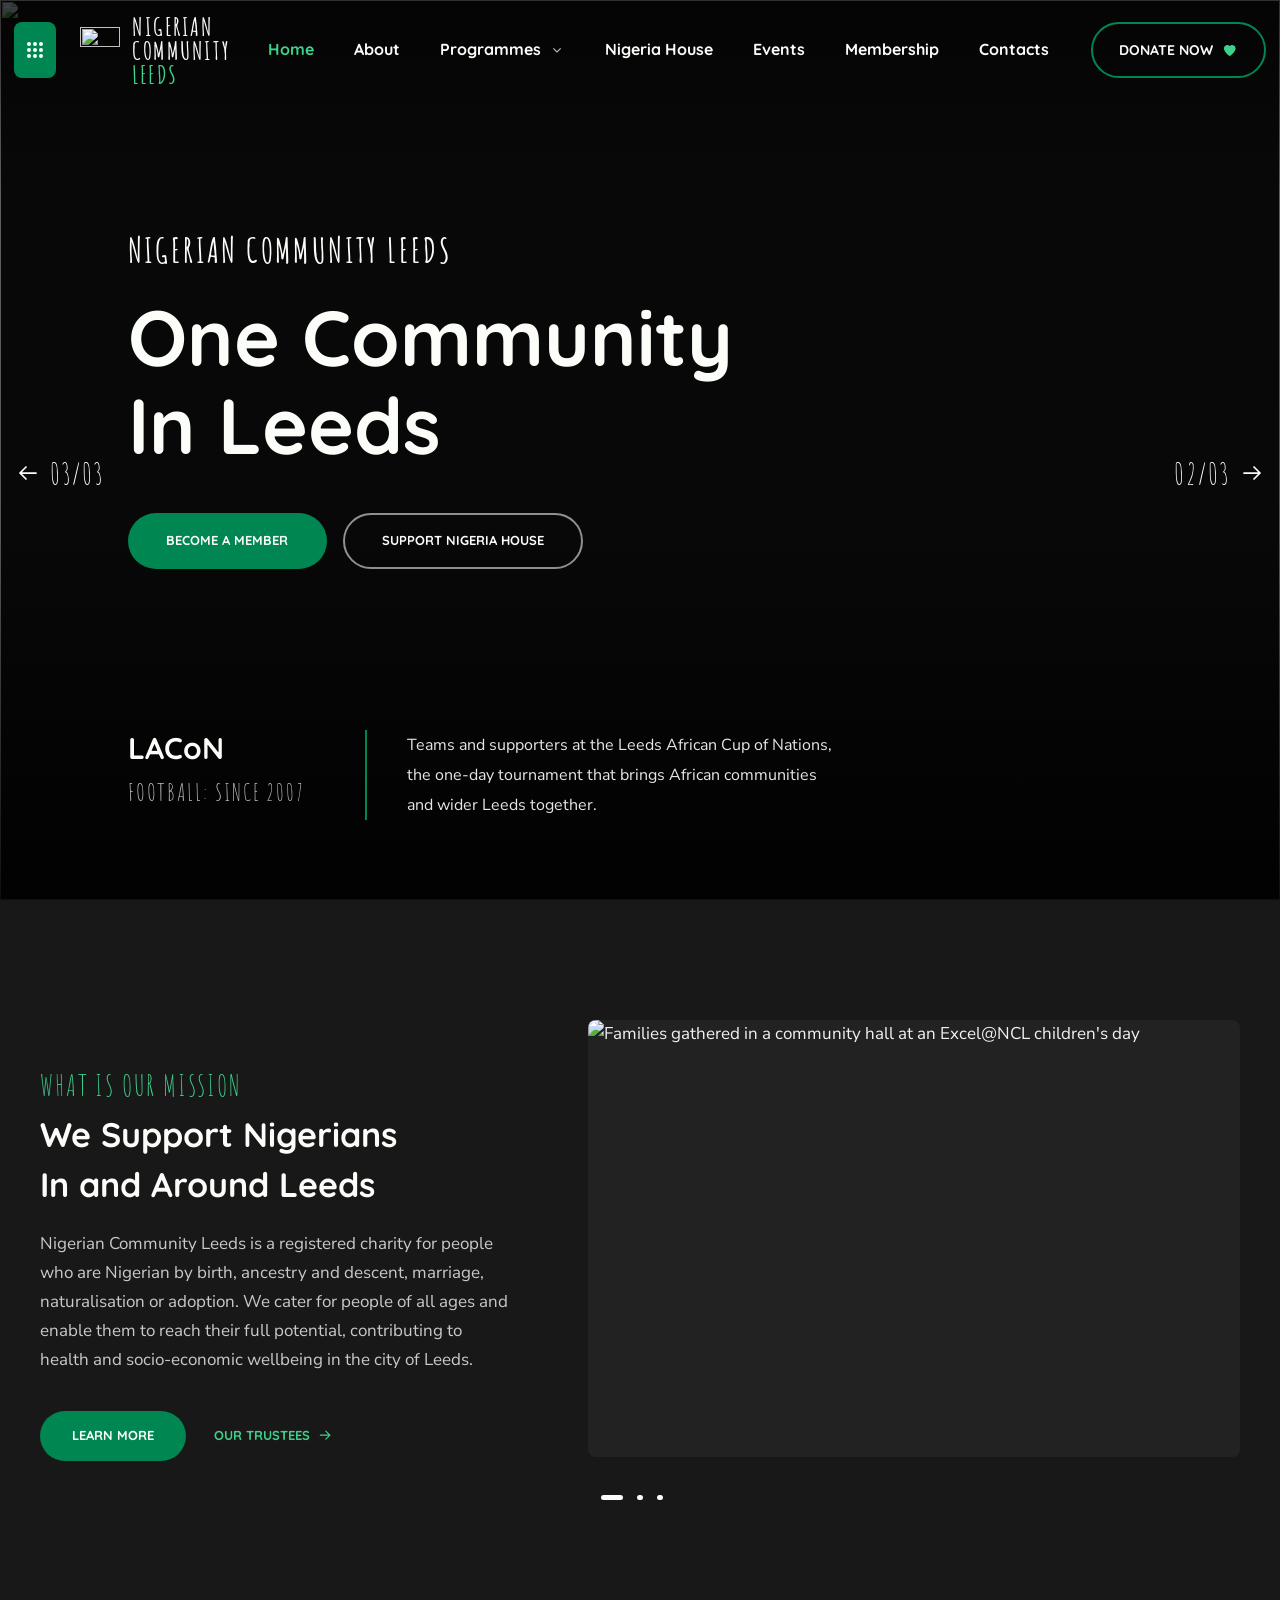
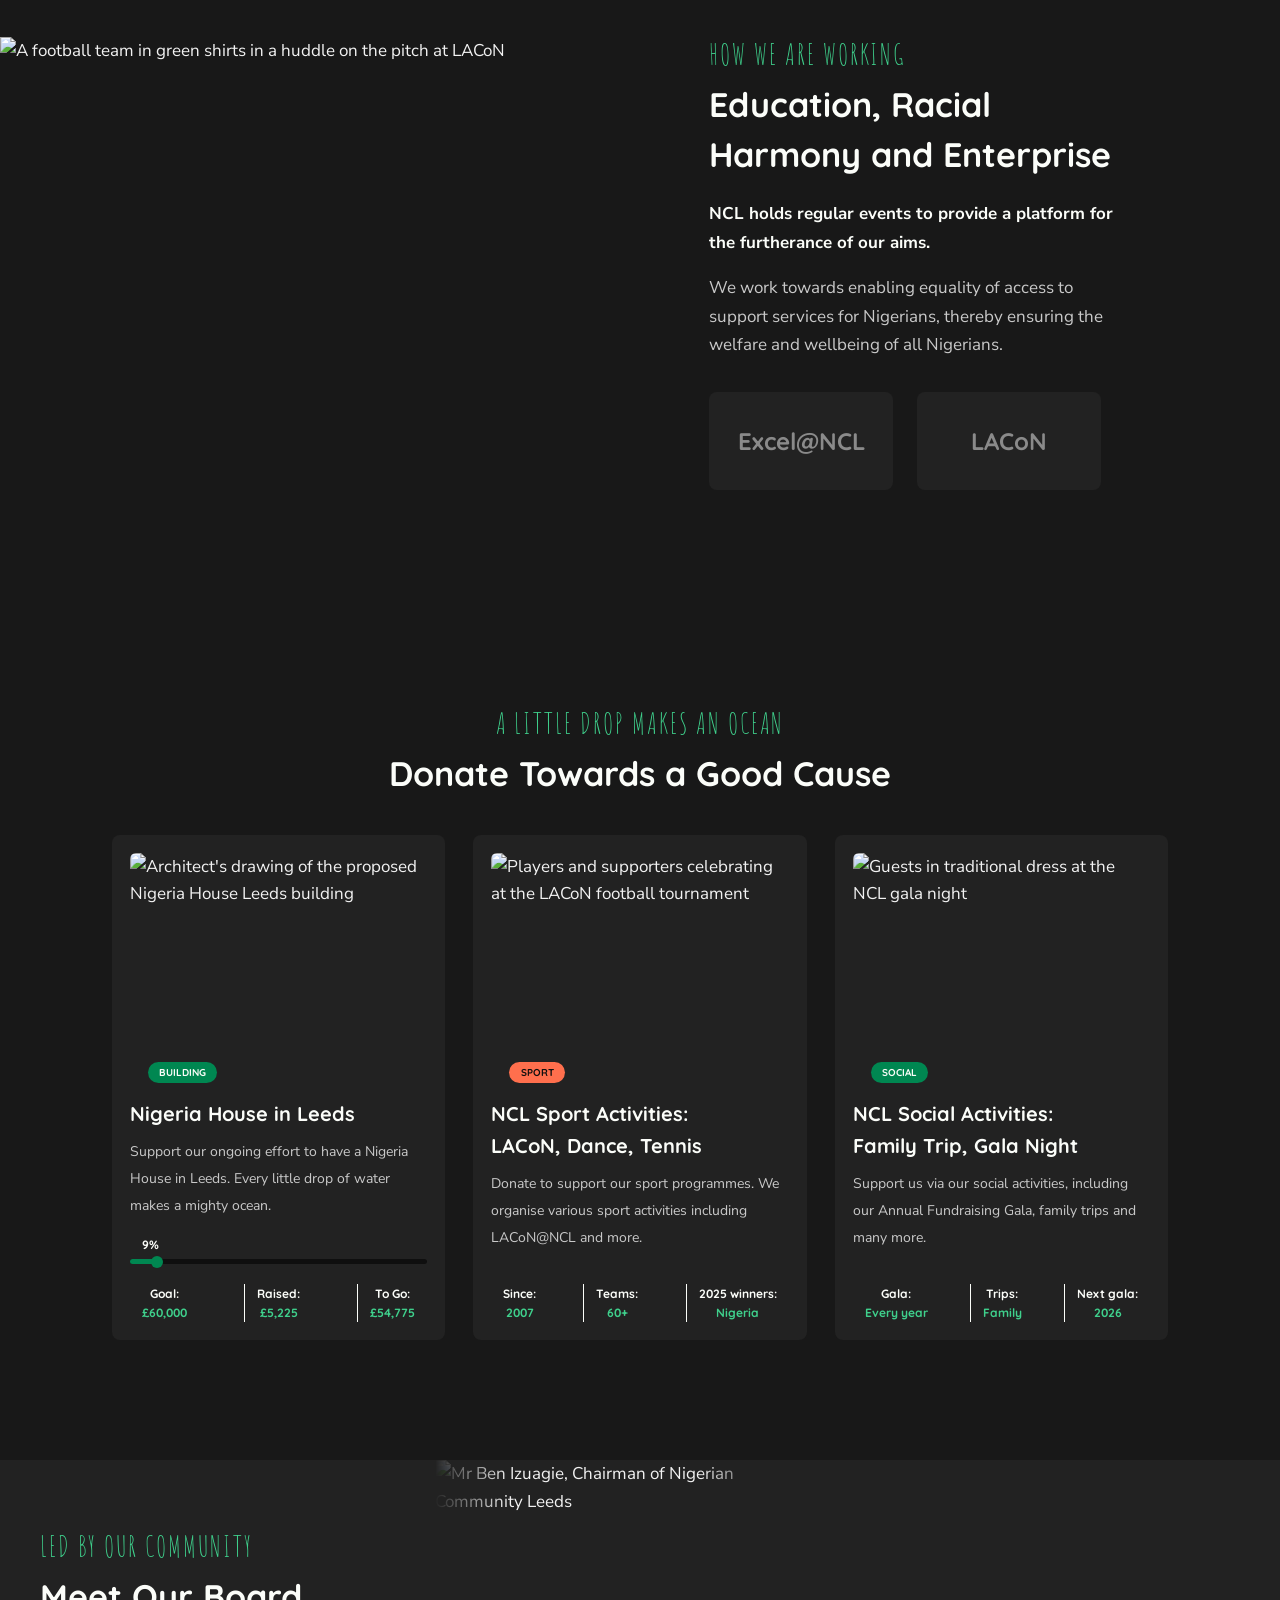
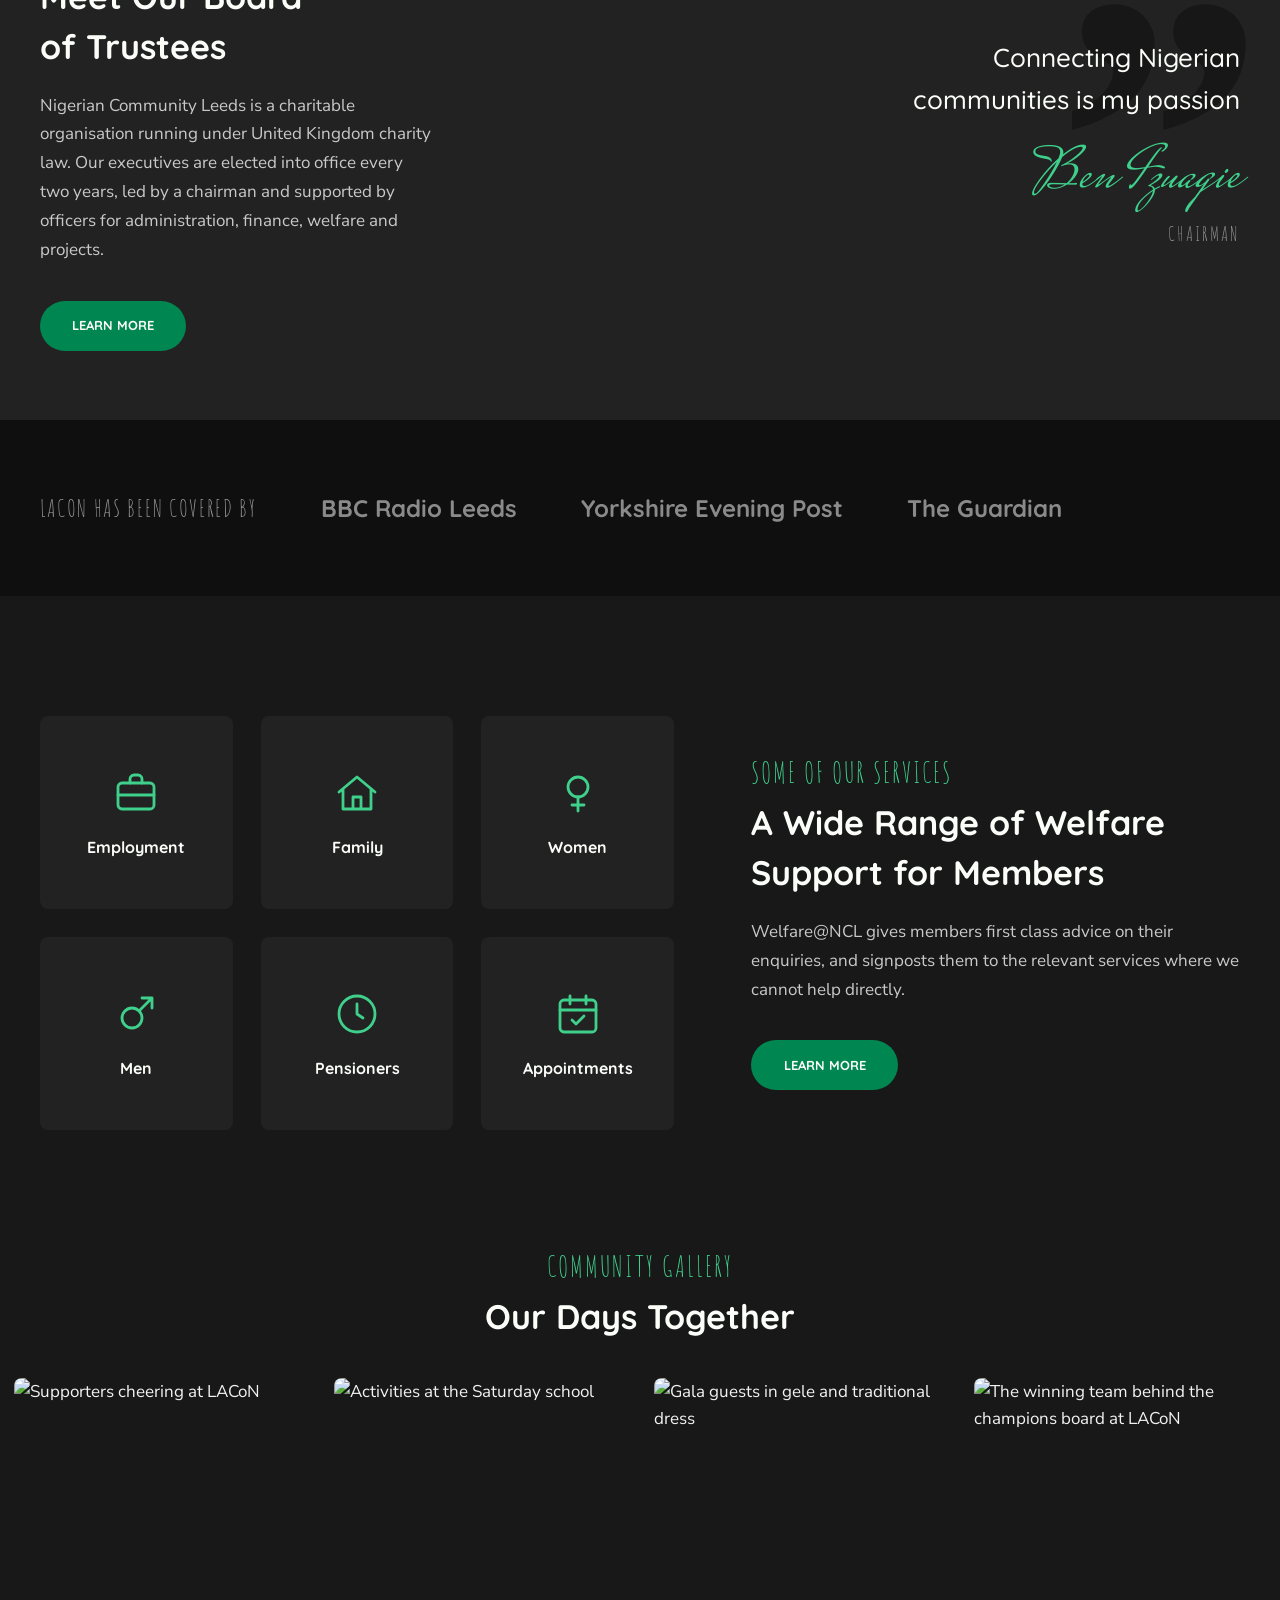
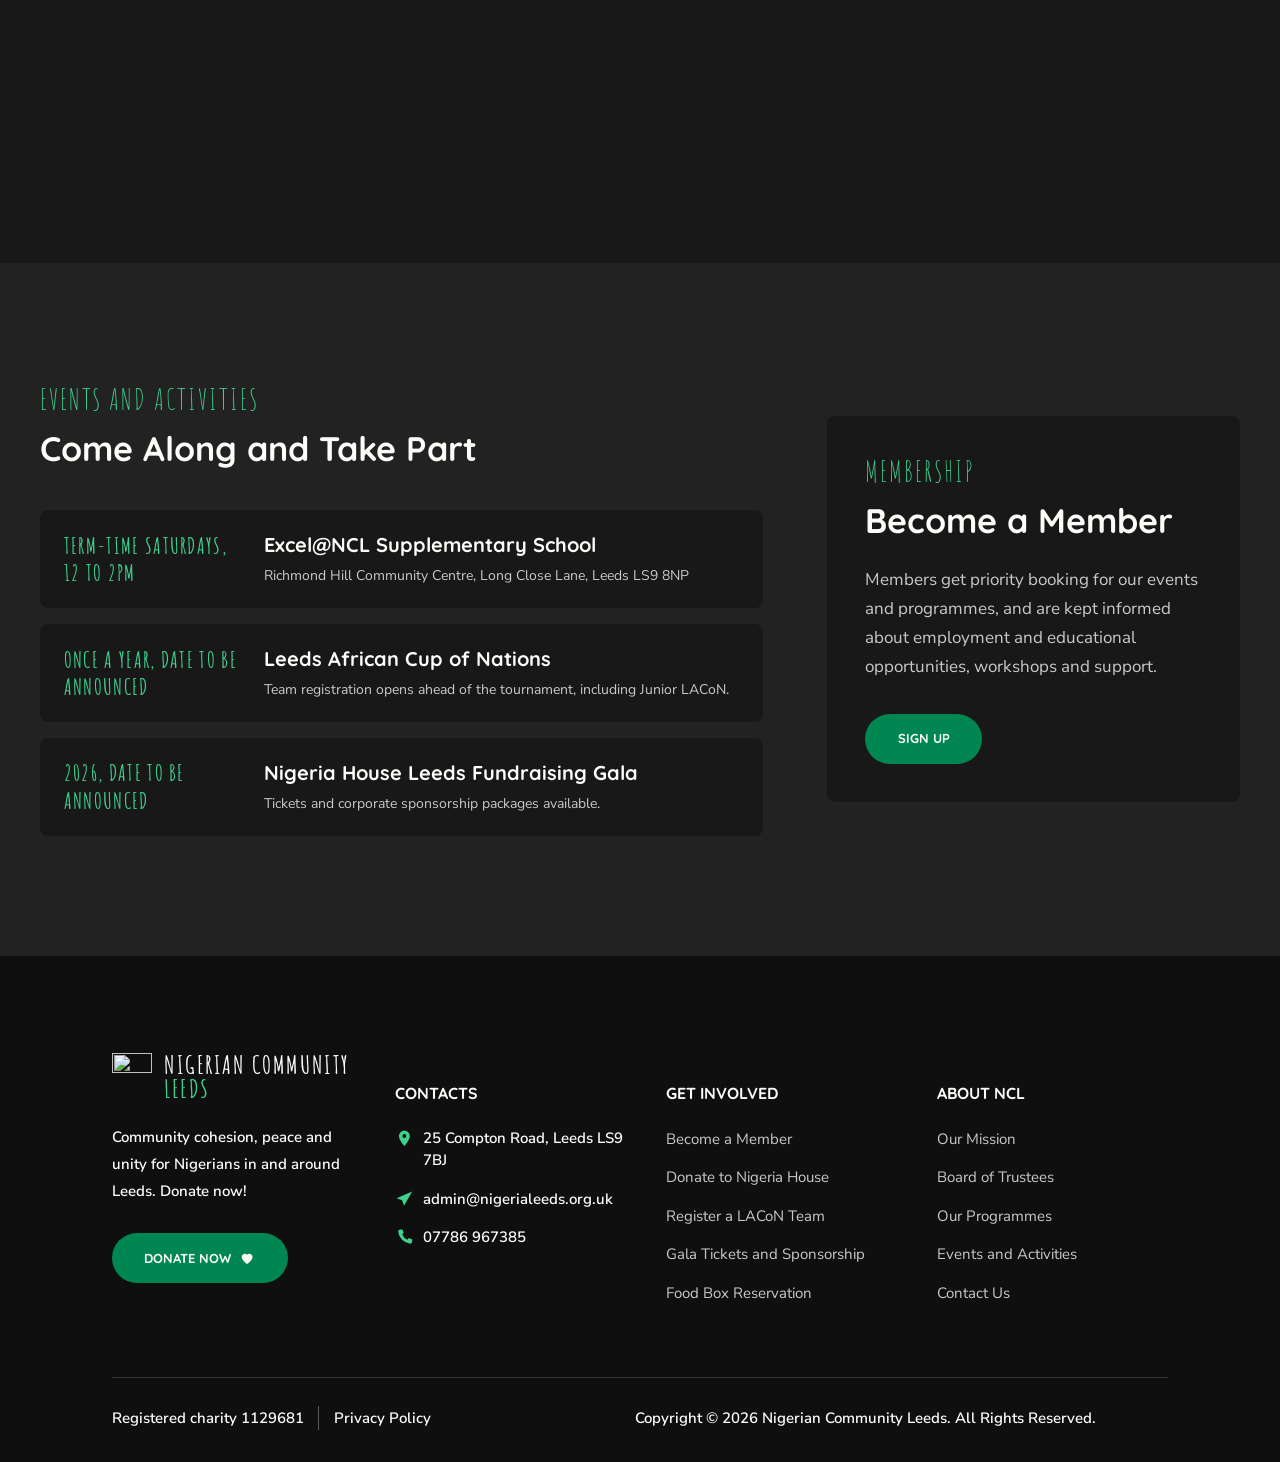
==== commit fee45da2: "Update donation figures, open donate in new tab, add membership page" ====
--- a/index.html
+++ b/index.html
@@ -3,15 +3,35 @@
 <head>
   <meta charset="utf-8">
   <meta name="viewport" content="width=device-width, initial-scale=1">
-  <title>Nigerian Community Leeds | Education, welfare, sport and culture</title>
-  <meta name="description" content="Nigerian Community Leeds (NCL) is a registered charity supporting Nigerians in and around Leeds through education, welfare, sport and culture.">
+  <title>Nigerian Community Leeds | Charity for Nigerians in Leeds</title>
+  <meta name="description" content="Nigerian Community Leeds (NCL) is a registered charity supporting Nigerians in and around Leeds through education, welfare, sport, culture and community events.">
+  <meta name="keywords" content="Nigerian Community Leeds, NCL, Nigerians in Leeds, Nigerian charity Leeds, African community Leeds">
+  <meta name="robots" content="index, follow, max-snippet:-1, max-image-preview:large, max-video-preview:-1">
+  <link rel="canonical" href="https://nigerialeeds.org.uk/">
   <meta name="theme-color" content="#181818">
+
+  <meta property="og:title" content="Nigerian Community Leeds | Charity for Nigerians in Leeds">
+  <meta property="og:description" content="Nigerian Community Leeds (NCL) is a registered charity supporting Nigerians in and around Leeds through education, welfare, sport, culture and community events.">
+  <meta property="og:type" content="website">
+  <meta property="og:url" content="https://nigerialeeds.org.uk/">
+  <meta property="og:image" content="https://nigerialeeds.org.uk/wp-content/uploads/2020/03/img_1047-1024x683.jpg">
+  <meta property="og:site_name" content="Nigerian Community Leeds">
+  <meta property="og:locale" content="en_GB">
+
+  <meta name="twitter:card" content="summary_large_image">
+  <meta name="twitter:title" content="Nigerian Community Leeds | Charity for Nigerians in Leeds">
+  <meta name="twitter:description" content="Nigerian Community Leeds (NCL) is a registered charity supporting Nigerians in and around Leeds through education, welfare, sport, culture and community events.">
+  <meta name="twitter:image" content="https://nigerialeeds.org.uk/wp-content/uploads/2020/03/img_1047-1024x683.jpg">
+
+  <script type="application/ld+json">{"@context":"https://schema.org","@type":"NGO","name":"Nigerian Community Leeds","alternateName":"NCL","url":"https://nigerialeeds.org.uk/","logo":"https://nigerialeeds.org.uk/wp-content/uploads/2013/03/logo-e1364282303320.png","description":"A registered charity supporting people who are Nigerian by birth, ancestry and descent, marriage, naturalisation or adoption in and around Leeds.","address":{"@type":"PostalAddress","streetAddress":"25 Compton Road","addressLocality":"Leeds","addressRegion":"West Yorkshire","postalCode":"LS9 7BJ","addressCountry":"GB"},"telephone":"+44 7786 967385","email":"admin@nigerialeeds.org.uk","identifier":{"@type":"PropertyValue","name":"Charity Commission number","value":"1129681"}}</script>
+  <link rel="preconnect" href="https://nigerialeeds.org.uk">
 
   <link rel="preconnect" href="https://fonts.googleapis.com">
   <link rel="preconnect" href="https://fonts.gstatic.com" crossorigin>
   <link href="https://fonts.googleapis.com/css2?family=Amatic+SC:wght@400;700&family=Mrs+Saint+Delafield&family=Nunito+Sans:opsz,wght@6..12,400;6..12,600;6..12,700&family=Quicksand:wght@500;700&display=swap" rel="stylesheet">
   <link rel="stylesheet" href="assets/css/main.css">
   <script src="assets/js/main.js" type="module"></script>
+  
 </head>
 <body>
   <a class="skip-link" href="#main">Skip to content</a>
@@ -20,7 +40,8 @@
     <div class="site-header__start">
       <button class="menu-button" type="button" aria-haspopup="dialog" aria-controls="site-menu" data-menu-open>
         <span class="visually-hidden">Open menu</span>
-        <svg viewBox="0 0 24 24" aria-hidden="true" fill="currentColor">
+        <svg class="menu-button__bars" viewBox="0 0 24 24" aria-hidden="true" fill="none" stroke="currentColor" stroke-width="2" stroke-linecap="round"><path d="M3 6h18M3 12h18M3 18h18"/></svg>
+        <svg class="menu-button__grid" viewBox="0 0 24 24" aria-hidden="true" fill="currentColor">
           <circle cx="6" cy="6" r="2"/><circle cx="12" cy="6" r="2"/><circle cx="18" cy="6" r="2"/>
           <circle cx="6" cy="12" r="2"/><circle cx="12" cy="12" r="2"/><circle cx="18" cy="12" r="2"/>
           <circle cx="6" cy="18" r="2"/><circle cx="12" cy="18" r="2"/><circle cx="18" cy="18" r="2"/>
@@ -49,13 +70,14 @@
         </li>
         <li><a href="nigeria-house.html">Nigeria House</a></li>
         <li><a href="events.html">Events</a></li>
+        <li><a href="membership.html">Membership</a></li>
         <li><a href="contact.html">Contacts</a></li>
       </ul>
     </nav>
 
     <div class="site-header__end">
       <a class="button button--outline" href="nigeria-house.html#donate">
-        Donate now
+        <span>Donate now</span>
         <svg class="icon icon--solid" viewBox="0 0 24 24" aria-hidden="true"><path d="M12 20.500s-8-5-8-10.700A4.600 4.600 0 0 1 12 7a4.600 4.600 0 0 1 8 2.800c0 5.700-8 10.700-8 10.700z"/></svg>
       </a>
     </div>
@@ -72,7 +94,7 @@
       <li><a href="programmes.html">Programmes</a></li>
       <li><a href="nigeria-house.html">Nigeria House</a></li>
       <li><a href="events.html">Events</a></li>
-      <li><a href="index.html#membership">Membership</a></li>
+      <li><a href="membership.html">Membership</a></li>
       <li><a href="contact.html">Contacts</a></li>
     </ul>
     <address class="menu__contact">
@@ -87,7 +109,7 @@
     <!-- Hero -->
     <section class="hero" aria-labelledby="hero-title" data-slider>
       <div class="hero__media" aria-hidden="true">
-        <img class="hero__slide is-active" data-slide src="https://nigerialeeds.org.uk/wp-content/uploads/2020/03/img_1047.jpg" alt="" fetchpriority="high">
+        <img class="hero__slide is-active" data-slide src="https://nigerialeeds.org.uk/wp-content/uploads/2020/03/img_1047-1024x683.jpg" srcset="https://nigerialeeds.org.uk/wp-content/uploads/2020/03/img_1047-1024x683.jpg 1024w, https://nigerialeeds.org.uk/wp-content/uploads/2020/03/img_1047.jpg 2250w" sizes="100vw" alt="" fetchpriority="high">
         <img class="hero__slide" data-slide src="https://nigerialeeds.org.uk/wp-content/uploads/2020/03/IMG_1128-1024x768.jpg" alt="" loading="lazy">
         <img class="hero__slide" data-slide src="https://nigerialeeds.org.uk/wp-content/uploads/2012/03/IMG_20140524_151326.jpg" alt="" loading="lazy">
       </div>
@@ -105,7 +127,7 @@
         <p class="hero__eyebrow">Nigerian Community Leeds</p>
         <h1 class="hero__title" id="hero-title" data-headline>One Community<br>In Leeds</h1>
         <div class="hero__actions">
-          <a class="button button--green button--caps" href="https://nigerialeeds.org.uk/membership-2/">Become a member</a>
+          <a class="button button--green button--caps" href="membership.html">Become a member</a>
           <a class="button button--ghost button--caps" href="nigeria-house.html">Support Nigeria House</a>
         </div>
       </div>
@@ -116,6 +138,12 @@
           <p class="hero__caption-meta" data-caption-meta>Football: since 2007</p>
         </div>
         <p class="hero__caption-text" data-caption-text>Teams and supporters at the Leeds African Cup of Nations, the one-day tournament that brings African communities and wider Leeds together.</p>
+      </div>
+
+      <div class="hero__dots">
+        <button class="hero__dot is-active" type="button" data-dot aria-label="Show slide 1"></button>
+        <button class="hero__dot" type="button" data-dot aria-label="Show slide 2"></button>
+        <button class="hero__dot" type="button" data-dot aria-label="Show slide 3"></button>
       </div>
     </section>
 
@@ -180,14 +208,14 @@
             </div>
             <h3 class="cause__title"><a href="nigeria-house.html">Nigeria House in Leeds</a></h3>
             <p class="cause__text">Support our ongoing effort to have a Nigeria House in Leeds. Every little drop of water makes a mighty ocean.</p>
-            <div class="meter" role="progressbar" aria-valuemin="0" aria-valuemax="60000" aria-valuenow="31593" aria-label="£31,593 raised of £60,000 goal" style="--progress: 52.66%">
-              <span class="meter__label">53%</span>
+            <div class="meter" role="progressbar" aria-valuemin="0" aria-valuemax="60000" aria-valuenow="5225" aria-label="£5,225 raised of £60,000 goal" style="--progress: 9%">
+              <span class="meter__label">9%</span>
               <span class="meter__track"><span class="meter__fill"></span></span>
             </div>
             <dl class="cause__figures">
               <div><dt>Goal:</dt><dd>£60,000</dd></div>
-              <div><dt>Raised:</dt><dd>£31,593</dd></div>
-              <div><dt>To Go:</dt><dd>£28,407</dd></div>
+              <div><dt>Raised:</dt><dd>£5,225</dd></div>
+              <div><dt>To Go:</dt><dd>£54,775</dd></div>
             </dl>
           </li>
 
@@ -340,7 +368,7 @@
           <p class="eyebrow">Membership</p>
           <h2 class="heading" id="join-title">Become a Member</h2>
           <p class="prose">Members get priority booking for our events and programmes, and are kept informed about employment and educational opportunities, workshops and support.</p>
-          <a class="button button--green button--caps" href="https://nigerialeeds.org.uk/membership-2/">Sign up</a>
+          <a class="button button--green button--caps" href="membership.html">Sign up</a>
         </aside>
       </div>
     </section>
@@ -381,7 +409,7 @@
       <nav aria-labelledby="footer-involved">
         <h2 class="footer__heading" id="footer-involved">Get involved</h2>
         <ul class="footer__links">
-          <li><a href="https://nigerialeeds.org.uk/membership-2/">Become a Member</a></li>
+          <li><a href="membership.html">Become a Member</a></li>
           <li><a href="nigeria-house.html">Donate to Nigeria House</a></li>
           <li><a href="https://nigerialeeds.org.uk/lacon-team-registration-form/">Register a LACoN Team</a></li>
           <li><a href="events.html#gala">Gala Tickets and Sponsorship</a></li>
--- a/assets/css/main.css
+++ b/assets/css/main.css
@@ -1249,3 +1249,106 @@
   .listing { padding: 1.125rem; }
   .ticks--columns, .message__row, .reveal__list { grid-template-columns: minmax(0, 1fr); }
 }
+
+/* 8. Phone and tablet layout ----------------------------------------- */
+.menu-button__bars { display: none; }
+.hero__dots { display: none; }
+
+@media (max-width: 68rem) {
+  :root { --header-height: 5rem; }
+  .site-header {
+    grid-template-columns: 3rem minmax(0, 1fr) 3rem;
+    gap: 0.5rem;
+    padding-inline: 1rem;
+    background: rgb(34 34 34 / 0.92);
+  }
+  .site-header__start { display: contents; }
+  .menu-button { width: 3rem; height: 3rem; background: none; }
+  .menu-button:hover { background: none; color: var(--green-300); }
+  .menu-button svg { width: 1.9rem; height: 1.9rem; }
+  .menu-button__grid { display: none; }
+  .menu-button__bars { display: block; }
+  .brand { justify-self: center; }
+  .brand__crest { display: none; }
+  .brand__name { font-size: 1.75rem; text-align: center; }
+  .site-header__end .button--outline {
+    width: 3rem;
+    min-height: 3rem;
+    padding: 0;
+    border: 0;
+  }
+  .site-header__end .button--outline:hover { background: none; transform: none; }
+  .site-header__end .button--outline span { position: absolute; clip-path: inset(50%); width: 1px; height: 1px; overflow: hidden; }
+  .site-header__end .button--outline .icon { width: 1.6rem; height: 1.6rem; }
+}
+
+@media (max-width: 48rem) {
+  :root { --gutter: 1.5rem; }
+
+  .hero { grid-template-rows: 1fr auto auto; min-height: max(100svh, 46rem); }
+  .hero__content { padding-block: 3rem 1rem; }
+  .hero__eyebrow { font-size: 1.9rem; }
+  .hero__title { margin-top: 1rem; font-size: clamp(2.25rem, 10.5vw, 3.5rem); line-height: 1.15; }
+  .hero__actions { margin-top: 2rem; }
+  .hero__arrow { display: none; }
+  .hero__footer { gap: 1rem; padding-block: 1.5rem 2rem; }
+  .hero__caption-title { font-size: 1.5rem; }
+  .hero__caption-meta { margin-top: 0.5rem; font-size: 1.25rem; }
+  .hero__caption-text {
+    max-width: none;
+    padding: 1rem 0 0;
+    border-left: 0;
+    border-top: 2px solid var(--green-500);
+    font-size: 0.875rem;
+    line-height: 1.8;
+  }
+  .hero__dots { display: flex; justify-content: center; gap: 0.25rem; padding-bottom: 1.5rem; }
+  .hero__dot {
+    position: relative;
+    width: 1.5rem;
+    height: 1.5rem;
+    padding: 0;
+    border: 0;
+    background: none;
+    cursor: pointer;
+  }
+  .hero__dot::before {
+    content: "";
+    position: absolute;
+    inset: calc(50% - 3px);
+    border-radius: 50%;
+    background: rgb(255 255 255 / 0.45);
+  }
+  .hero__dot.is-active::before { background: var(--white); }
+
+  .eyebrow { font-size: 1.9rem; }
+  .heading { font-size: 1.75rem; line-height: 1.5; }
+  .banner { padding-block: calc(var(--header-height) + 3rem) 3.5rem; }
+}
+
+/* Membership registration */
+.signup {
+  padding: clamp(1.5rem, 4vw, 2.5rem);
+  border-radius: 8px;
+  background: var(--ink-800);
+  box-shadow: var(--shadow);
+}
+.signup__title { font-size: 1.875rem; color: var(--white); }
+.signup__grid { display: grid; grid-template-columns: repeat(2, minmax(0, 1fr)); gap: 1rem; margin-top: 1.5rem; }
+.signup__wide { grid-column: 1 / -1; }
+.signup__grid .field--area { margin-block: 0; }
+select.field {
+  appearance: none;
+  cursor: pointer;
+  padding-right: 2.5rem;
+  background-image: linear-gradient(45deg, transparent 50%, var(--green-300) 50%), linear-gradient(135deg, var(--green-300) 50%, transparent 50%);
+  background-position: calc(100% - 1.4rem) 50%, calc(100% - 1.05rem) 50%;
+  background-size: 0.35rem 0.35rem;
+  background-repeat: no-repeat;
+}
+select.field:invalid { color: #a8a8a8; }
+.check { display: flex; gap: 0.75rem; align-items: flex-start; margin-block: 1.25rem 1.5rem; font-size: 0.875rem; line-height: 1.6; color: #c9c9c9; cursor: pointer; }
+.check input { flex: none; width: 1.125rem; height: 1.125rem; margin-top: 0.2rem; accent-color: var(--green-500); }
+@media (max-width: 36rem) {
+  .signup__grid { grid-template-columns: minmax(0, 1fr); }
+}
